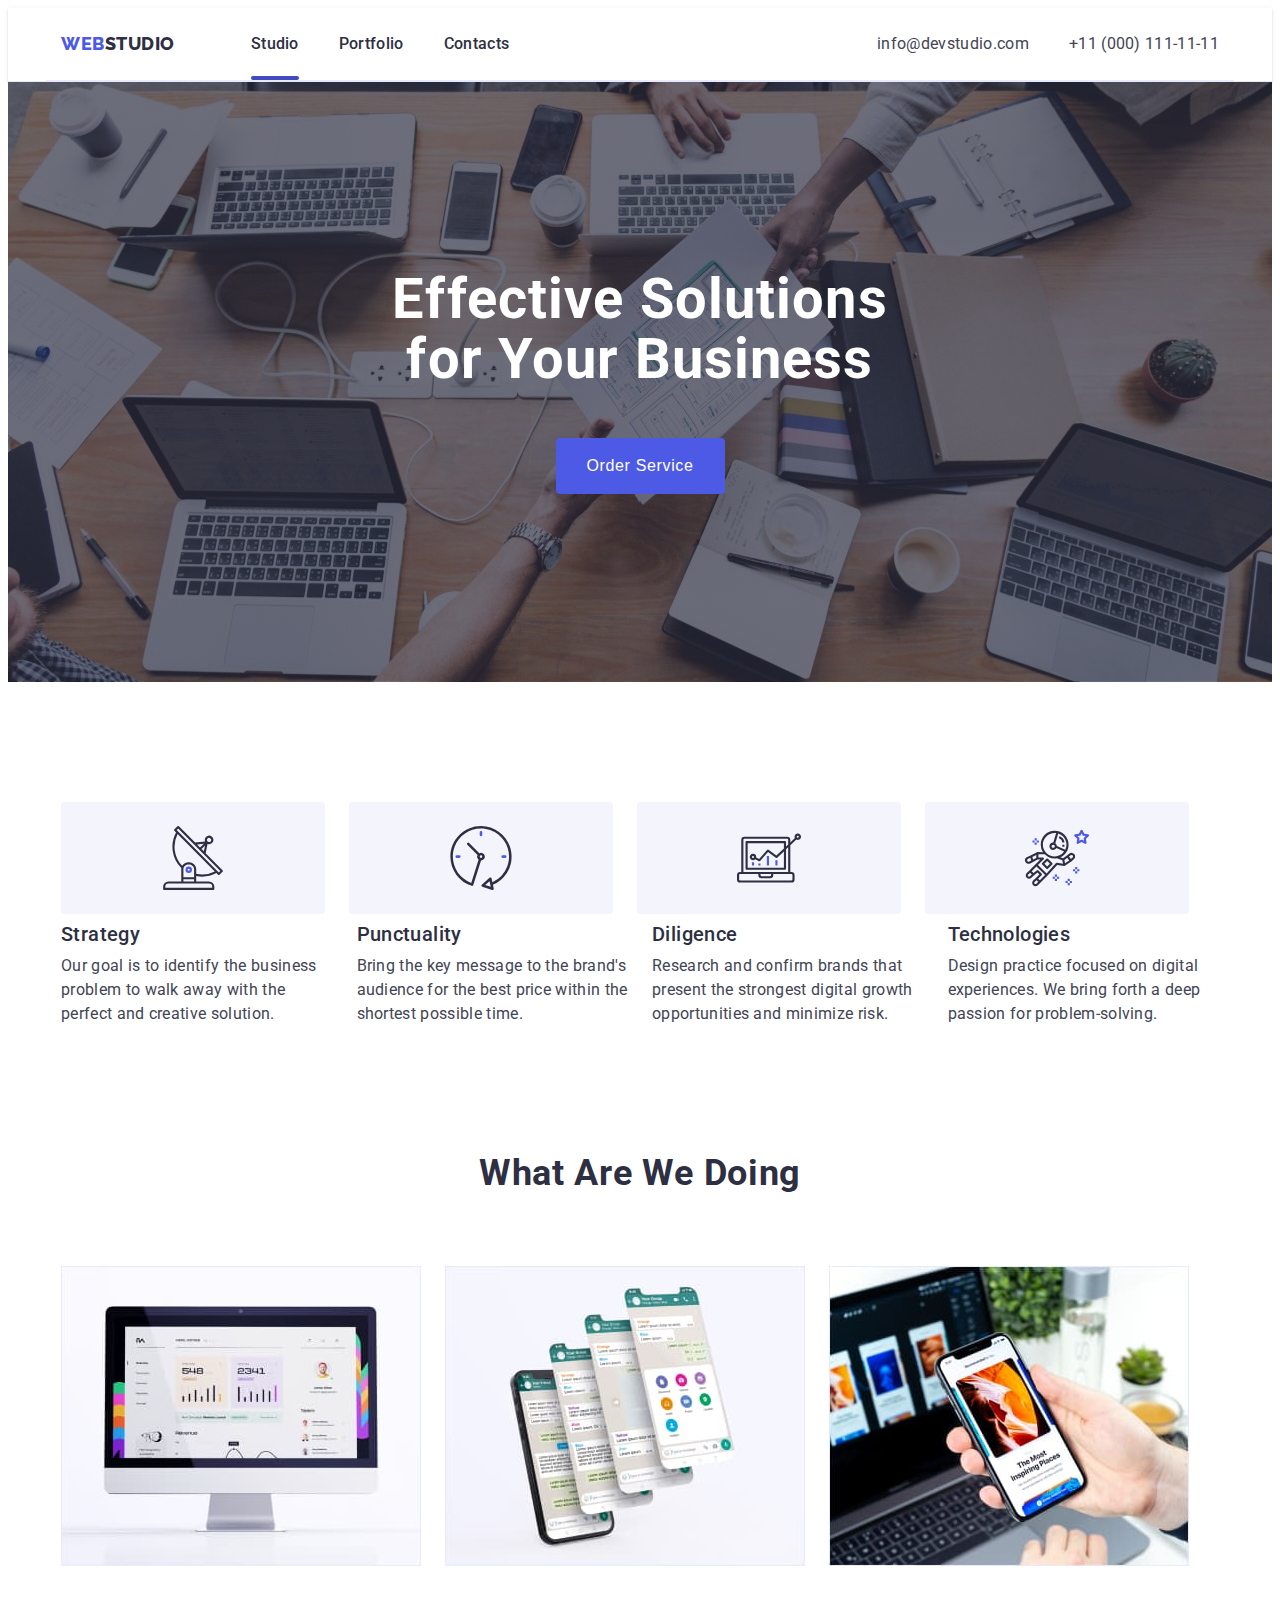
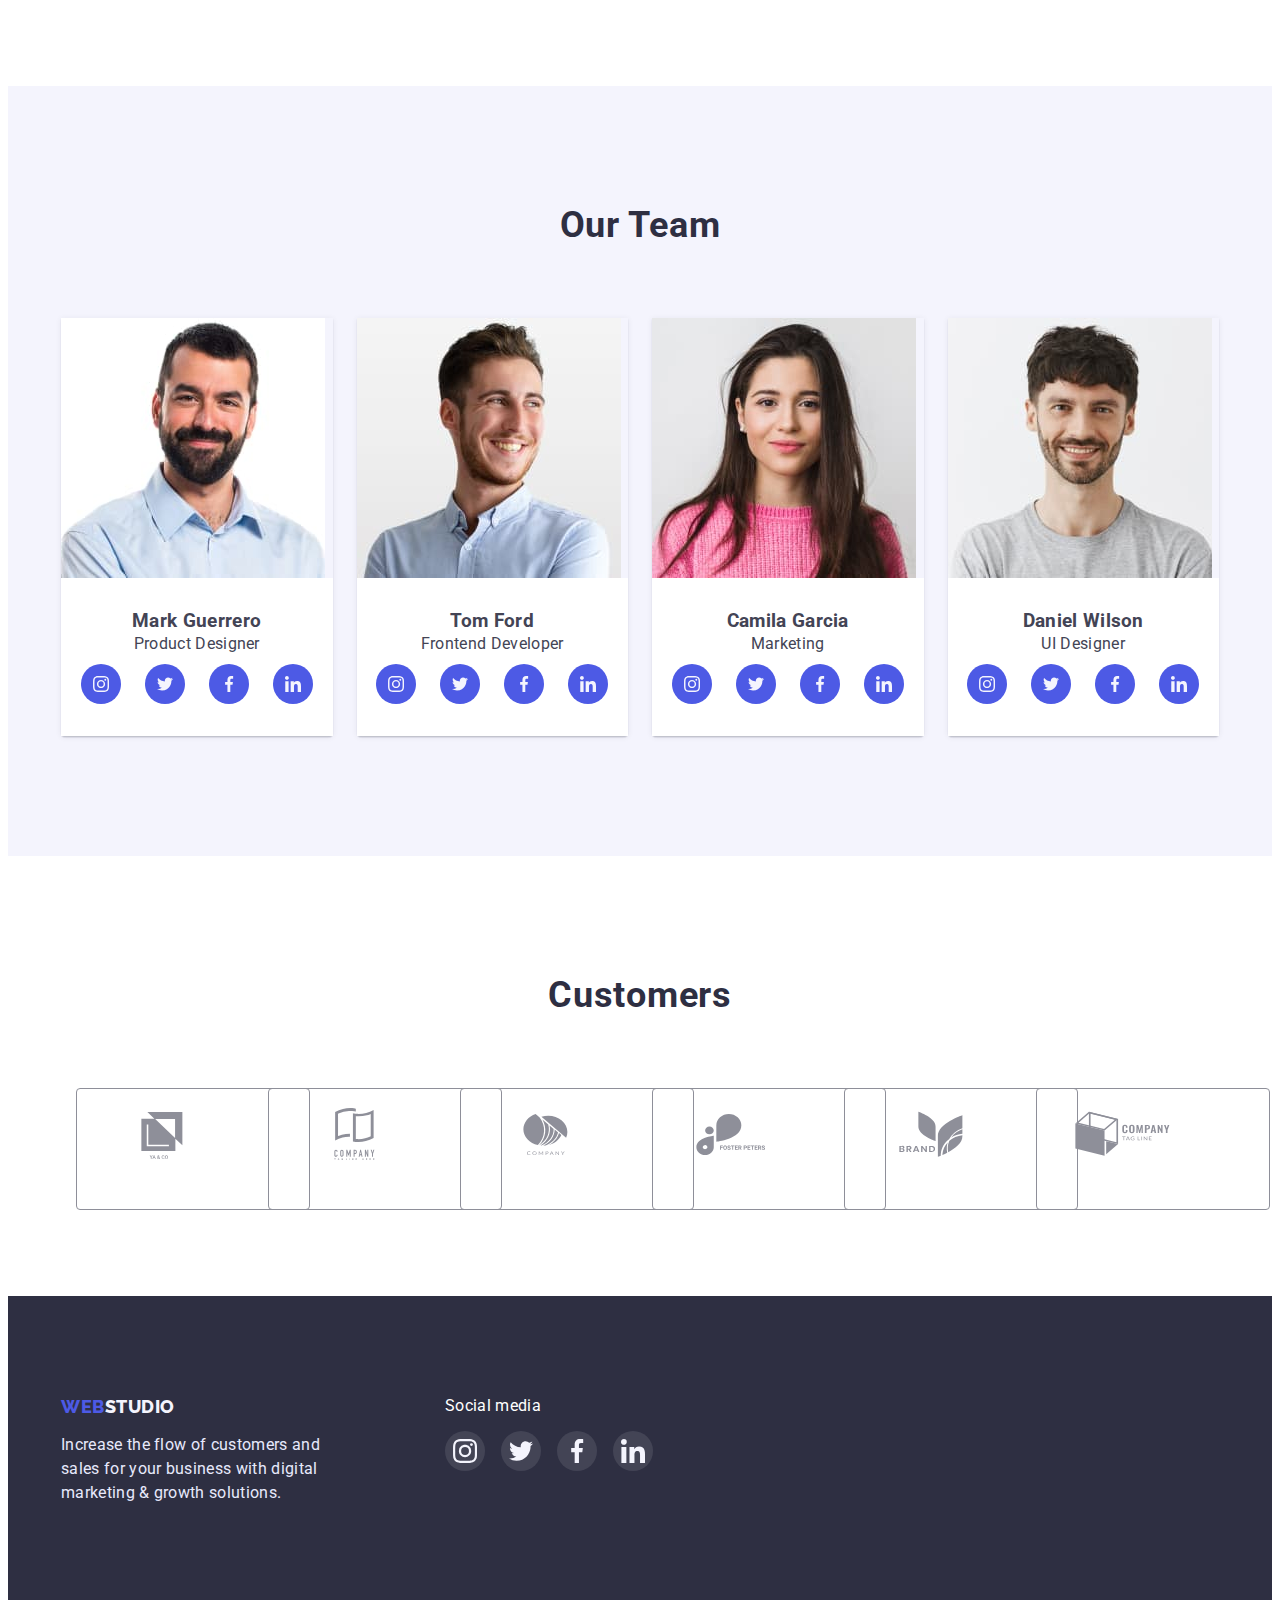
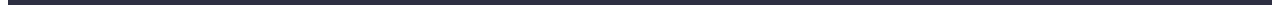
==== index.html @ 176a9ff2 "hw-6" ====
<!DOCTYPE html>
<html lang="en">
  <head>
    <meta charset="UTF-8" />
    <meta http-equiv="X-UA-Compatible" content="IE=edge" />
    <meta name="viewport" content="width=device-width, initial-scale=1.0" />
    <title>Webstudio</title>
    <link rel="preconnect" href="https://fonts.googleapis.com" />
    <link rel="preconnect" href="https://fonts.gstatic.com" crossorigin />
    <link
      href="https://fonts.googleapis.com/css2?family=Raleway:wght@800&family=Roboto:wght@400;500;700;900&display=swap"
      rel="stylesheet"
    />
    <link
      rel="stylesheet"
      href="https://cdnjs.cloudflare.com/ajax/libs/modern-normalize/1.1.0/modern-normalize.min.css"
      integrity="sha512-wpPYUAdjBVSE4KJnH1VR1HeZfpl1ub8YT/NKx4PuQ5NmX2tKuGu6U/JRp5y+Y8XG2tV+wKQpNHVUX03MfMFn9Q=="
      crossorigin="anonymous"
      referrerpolicy="no-referrer"
    />
    <link rel="stylesheet" href="./css/styles.css" />
  </head>

  <body>
    <header class="header">
      <div class="container header-container">
        <nav class="header-nav">
          <a class="header-logo link" href="./index.html"
            >Web<span class="accent">Studio</span></a
          >
          <ul class="header-list list">
            <li class="header-item">
              <a class="link current" href="./index.html">Studio</a>
            </li>
            <li class="header-item">
              <a class="link" href="./portfolio.html">Portfolio</a>
            </li>
            <li class="header-item">
              <a class="link" href="">Contacts</a>
            </li>
          </ul>
        </nav>
        <address class="address">
          <ul class="address-list list">
            <li class="address-item">
              <a class="address-text link" href="mailto:info@devstudio.com"
                >info@devstudio.com</a
              >
            </li>
            <li class="address-item">
              <a class="address-text link" href="tel:+110001111111"
                >+11 (000) 111-11-11</a
              >
            </li>
          </ul>
        </address>
      </div>
    </header>

    <main>
      <section class="hero">
        <div class="container hero-container">
          <h1 class="hero-title">Effective Solutions for Your Business</h1>
          <button class="hero-btn" data-modal-open type="button">
            Order Service
          </button>
        </div>
      </section>

      <section class="studio">
        <div class="container">
          <div class="studio-icon">
            <ul class="studio-icon-list">
              <li class="studio-icon-item">
                <a href="" class="studio-icon-link link">
                  <svg width="64" height="64" class="studio-icon-svg">
                    <use href="./images/icons.svg#icon-antenna"></use></svg
                ></a>
              </li>
              <li class="studio-icon-item">
                <a href="" class="studio-icon-link link">
                  <svg width="64" height="64" class="studio-icon-svg">
                    <use href="./images/icons.svg#icon-clock"></use></svg
                ></a>
              </li>
              <li class="studio-icon-item">
                <a href="" class="studio-icon-link link">
                  <svg width="64" height="64" class="studio-icon-svg">
                    <use href="./images/icons.svg#icon-diagram"></use></svg
                ></a>
              </li>
              <li class="studio-icon-item">
                <a href="" class="studio-icon-link link">
                  <svg width="64" height="64" class="studio-icon-svg">
                    <use href="./images/icons.svg#icon-astronaut"></use></svg
                ></a>
              </li>
            </ul>
          </div>
          <h2 class="studio-title">Advantages</h2>
          <ul class="studio-list list">
            <li class="studio-item">
              <h3 class="studio-text">Strategy</h3>
              <p class="studio-link">
                Our goal is to identify the business problem to walk away with
                the perfect and creative solution.
              </p>
            </li>
            <li class="studio-item">
              <h3 class="studio-text">Punctuality</h3>
              <p class="studio-link">
                Bring the key message to the brand's audience for the best price
                within the shortest possible time.
              </p>
            </li>
            <li class="studio-item">
              <h3 class="studio-text">Diligence</h3>
              <p class="studio-link">
                Research and confirm brands that present the strongest digital
                growth opportunities and minimize risk.
              </p>
            </li>
            <li class="studio-item">
              <h3 class="studio-text">Technologies</h3>
              <p class="studio-link">
                Design practice focused on digital experiences. We bring forth a
                deep passion for problem-solving.
              </p>
            </li>
          </ul>
        </div>
      </section>

      <section class="work">
        <div class="container work-container">
          <h2 class="section-title">What are we doing</h2>
          <ul class="work-list list">
            <li class="work-item">
              <img src="./images/img1.jpg" alt="computer monitor" width="360" />
            </li>
            <li><img src="./images/img2.jpg" alt="phone" width="360" /></li>
            <li><img src="./images/img3.jpg" alt="laptop" width="360" /></li>
          </ul>
        </div>
      </section>

      <section class="team">
        <div class="container">
          <h2 class="section-title">Our Team</h2>
          <ul class="team-list list">
            <li class="team-item">
              <img src="./images/img-mark.jpg" alt="photo mark" width="264" />
              <div class="team-content">
                <h3 class="stidio-text">Mark Guerrero</h3>
                <p class="studio-link">Product Designer</p>
                <ul class="team-soc-list list">
                  <li class="team-soc-item">
                    <a href="" class="team-soc-link link"
                      ><svg width="16" height="16" class="team-soc-icon">
                        <use
                          href="./images/icons.svg#icon-instagram"
                        ></use></svg
                    ></a>
                  </li>
                  <li class="team-soc-item">
                    <a href="" class="team-soc-link link"
                      ><svg width="16" height="16" class="team-soc-icon">
                        <use href="./images/icons.svg#icon-twitter"></use></svg
                    ></a>
                  </li>
                  <li class="team-soc-item">
                    <a href="" class="team-soc-link link"
                      ><svg width="16" height="16" class="team-soc-icon">
                        <use href="./images/icons.svg#icon-facebook"></use></svg
                    ></a>
                  </li>
                  <li class="team-soc-item">
                    <a href="" class="team-soc-link link"
                      ><svg width="16" height="16" class="team-soc-icon">
                        <use href="./images/icons.svg#icon-linkedin"></use></svg
                    ></a>
                  </li>
                </ul>
              </div>
            </li>
            <li class="team-item">
              <img src="./images/img-tom.jpg" alt="photo tom" width="264" />
              <div class="team-content">
                <h3 class="stidio-text">Tom Ford</h3>
                <p class="studio-link">Frontend Developer</p>
                <ul class="team-soc-list list">
                  <li class="team-soc-item">
                    <a href="" class="team-soc-link link"
                      ><svg width="16" height="16" class="team-soc-icon">
                        <use
                          href="./images/icons.svg#icon-instagram"
                        ></use></svg
                    ></a>
                  </li>
                  <li class="team-soc-item">
                    <a href="" class="team-soc-link link"
                      ><svg width="16" height="16" class="team-soc-icon">
                        <use href="./images/icons.svg#icon-twitter"></use></svg
                    ></a>
                  </li>
                  <li class="team-soc-item">
                    <a href="" class="team-soc-link link"
                      ><svg width="16" height="16" class="team-soc-icon">
                        <use href="./images/icons.svg#icon-facebook"></use></svg
                    ></a>
                  </li>
                  <li class="team-soc-item">
                    <a href="" class="team-soc-link link"
                      ><svg width="16" height="16" class="team-soc-icon">
                        <use href="./images/icons.svg#icon-linkedin"></use></svg
                    ></a>
                  </li>
                </ul>
              </div>
            </li>
            <li class="team-item">
              <img
                src="./images/img-camilla.jpg"
                alt="photo camilla"
                width="264"
              />
              <div class="team-content">
                <h3 class="stidio-text">Camila Garcia</h3>
                <p class="studio-link">Marketing</p>
                <ul class="team-soc-list list">
                  <li class="team-soc-item">
                    <a href="" class="team-soc-link link"
                      ><svg width="16" height="16" class="team-soc-icon">
                        <use
                          href="./images/icons.svg#icon-instagram"
                        ></use></svg
                    ></a>
                  </li>
                  <li class="team-soc-item">
                    <a href="" class="team-soc-link link"
                      ><svg width="16" height="16" class="team-soc-icon">
                        <use href="./images/icons.svg#icon-twitter"></use></svg
                    ></a>
                  </li>
                  <li class="team-soc-item">
                    <a href="" class="team-soc-link link"
                      ><svg width="16" height="16" class="team-soc-icon">
                        <use href="./images/icons.svg#icon-facebook"></use></svg
                    ></a>
                  </li>
                  <li class="team-soc-item">
                    <a href="" class="team-soc-link link"
                      ><svg width="16" height="16" class="team-soc-icon">
                        <use href="./images/icons.svg#icon-linkedin"></use></svg
                    ></a>
                  </li>
                </ul>
              </div>
            </li>
            <li class="team-item">
              <img
                src="./images/img-daniel.jpg"
                alt="photo daniel"
                width="264"
              />
              <div class="team-content">
                <h3 class="stidio-text">Daniel Wilson</h3>
                <p class="studio-link">UI Designer</p>
                <ul class="team-soc-list list">
                  <li class="team-soc-item">
                    <a href="" class="team-soc-link link"
                      ><svg width="16" height="16" class="team-soc-icon">
                        <use
                          href="./images/icons.svg#icon-instagram"
                        ></use></svg
                    ></a>
                  </li>
                  <li class="team-soc-item">
                    <a href="" class="team-soc-link link"
                      ><svg width="16" height="16" class="team-soc-icon">
                        <use href="./images/icons.svg#icon-twitter"></use></svg
                    ></a>
                  </li>
                  <li class="team-soc-item">
                    <a href="" class="team-soc-link link"
                      ><svg width="16" height="16" class="team-soc-icon">
                        <use href="./images/icons.svg#icon-facebook"></use></svg
                    ></a>
                  </li>
                  <li class="team-soc-item">
                    <a href="" class="team-soc-link link"
                      ><svg width="16" height="16" class="team-soc-icon">
                        <use href="./images/icons.svg#icon-linkedin"></use></svg
                    ></a>
                  </li>
                </ul>
              </div>
            </li>
          </ul>
        </div>
      </section>
    </main>

    <section class="customers">
      <div class="container customers-container">
        <h2 class="section-title">Customers</h2>
        <ul class="customers-list list">
          <li class="customers-item">
            <a href="" class="customers-link link">
              <svg width="104" height="56" class="customers-icon">
                <use href="./images/icons.svg#icon-logo-ya-co"></use></svg
            ></a>
          </li>
          <li class="customers-item">
            <a href="" class="customers-link link">
              <svg width="104" height="56" class="customers-icon">
                <use href="./images/icons.svg#icon-logo-window"></use></svg
            ></a>
          </li>
          <li class="customers-item">
            <a href="" class="customers-link link">
              <svg width="104" height="56" class="customers-icon">
                <use href="./images/icons.svg#icon-logo-company"></use></svg
            ></a>
          </li>
          <li class="customers-item">
            <a href="" class="customers-link link">
              <svg width="104" height="56" class="customers-icon">
                <use href="./images/icons.svg#icon-logo-foster"></use></svg
            ></a>
          </li>
          <li class="customers-item">
            <a href="" class="customers-link link">
              <svg width="104" height="56" class="customers-icon">
                <use href="./images/icons.svg#icon-logo-brand"></use></svg
            ></a>
          </li>
          <li class="customers-item">
            <a href="" class="customers-link link">
              <svg width="104" height="56" class="customers-icon">
                <use href="./images/icons.svg#icon-logo-kub"></use></svg
            ></a>
          </li>
        </ul>
      </div>
    </section>

    <footer class="footer">
      <div class="container footer-container">
        <div class="container-logo">
          <a class="footer-logo link" href="./index.html"
            >Web<span class="footer-accent">Studio</span></a
          >
          <p class="footer-text">
            Increase the flow of customers and sales for your business with
            digital marketing & growth solutions.
          </p>
        </div>

        <div class="footer-soc">
          <p class="footer-soc-text">Social media</p>
          <ul class="footer-soc-list list">
            <li class="footer-soc-item">
              <a href="" class="footer-soc-link link"
                ><svg width="24" height="24" class="footer-soc-icon">
                  <use href="./images/icons.svg#icon-instagram"></use></svg
              ></a>
            </li>
            <li class="footer-soc-item">
              <a href="" class="footer-soc-link link"
                ><svg width="24" height="24" class="footer-soc-icon">
                  <use href="./images/icons.svg#icon-twitter"></use></svg
              ></a>
            </li>
            <li class="footer-soc-item">
              <a href="" class="footer-soc-link link"
                ><svg width="24" height="24" class="footer-soc-icon">
                  <use href="./images/icons.svg#icon-facebook"></use></svg
              ></a>
            </li>
            <li class="footer-soc-item">
              <a href="" class="footer-soc-link link"
                ><svg width="24" height="24" class="footer-soc-icon">
                  <use href="./images/icons.svg#icon-linkedin"></use></svg
              ></a>
            </li>
          </ul>
        </div>
      </div>
    </footer>
    <div class="backdrop is-hidden" data-modal>
      <div class="modal">
        <button type="button" data-modal-close class="modal-close">
          <svg width="8" height="8" class="">
            <use href="./images/symbol-defs-close.svg#icon-close"></use>
          </svg>
        </button>
        <p class="modal-title">Leave your contacts and we will call you back</p>
        <form action="modal-form">
          <input
            type="text"
            class="modal-input"
            placeholder="Name"
            name="user-name"
            required
          />
          <input
            type="tel"
            class="modal-input"
            placeholder="Phone"
            name="user-phone"
            required
          />
          <input
            type="email"
            class="modal-input"
            placeholder="Email"
            name="user-email"
          />
          <button type="submit">Send</button>
        </form>
      </div>
      <script src="./js/modal.js"></script>
    </div>
  </body>
</html>
---- css/styles.css ----
:root {
  --primery-text-color: #2e2f42;
  --title-text-color: #434455;
  --accent-color: #4d5ae5;
  --header-color: #ffffff;
  --hover-color: #404bbf;
  --button-color: #e7e9fc;
  --icon-fill: #8e8f99;
  --cubic: cubic-bezier(0.4, 0, 0.2, 1);
}

body {
  font-family: 'Roboto', sans-serif;
  font-style: normal;
  letter-spacing: 0.02em;
  background-color: #ffffff;
  color: var(--title-text-color);
}

ul,
.list {
  list-style: none;
  margin: 0;
  padding: 0;
}

h1,
h2,
h3,
h4,
h5,
h6,
p {
  margin: 0;
}

img {
  display: block;
  max-width: 100%;
  margin: 0;
}

.link {
  text-decoration: none;
}

.container {
  width: 1158px;
  padding-left: 15px;
  padding-right: 15px;
  margin: 0 auto;
  /*outline: 2px solid red;*/
}

/*---------- HEADER ---------- */
.header {
  border-bottom: 1px solid var(--button-color);
  box-shadow: 0px 2px 1px rgba(46, 47, 66, 0.08),
    0px 1px 1px rgba(46, 47, 66, 0.16), 0px 1px 6px rgba(46, 47, 66, 0.08);
}

.header-container {
  display: flex;
  align-items: center;
  border-bottom: 1px solid #e7e9fc;
}

.header-item {
  position: relative;
}

.current::after {
  content: '';
  position: absolute;
  width: 100%;
  height: 4px;
  left: 0px;
  bottom: 0px;

  display: flex;
  background: var(--hover-color);
  border-radius: 2px;
}

.header-nav {
  display: flex;
}

.header-logo {
  font-family: 'Raleway', sans-serif;
  font-size: 18px;
  font-weight: 800;
  line-height: 1.17;
  display: flex;
  align-items: center;
  letter-spacing: 0.03em;
  text-transform: uppercase;
  color: var(--accent-color);
  margin-right: 76px;
}

.accent {
  color: var(--primery-text-color);
}

.header-list,
.address-list {
  display: flex;
  gap: 40px;
}

.header-list .link {
  display: block;
  padding-top: 24px;
  padding-bottom: 24px;
}

.link.current {
  color: var(--accent-color);
  transition-property: color;
  transition-duration: 250ms;
  transition-timing-function: var(--cubic);
}

.header-item > .link {
  font-weight: 500;
  font-size: 16px;
  line-height: 1.5;
  color: var(--primery-text-color);
}

.address {
  font-style: normal;
  margin-left: auto;
}

.address-text {
  font-size: 16px;
  line-height: 1.5;
  color: var(--title-text-color);
}

.link:hover,
.link:focus {
  color: var(--hover-color);
}

/*---------- HERO ---------- */

.hero {
  left: 0px;
  top: 72px;
  text-align: center;
  padding-top: 188px;
  padding-bottom: 188px;
  background-color: var(--primery-text-color);
  background-image: linear-gradient(
      rgba(46, 47, 66, 0.7),
      rgba(46, 47, 66, 0.7)
    ),
    url(../images/hero-bg.jpg);
  background-repeat: no-repeat;
  background-position: center;
  max-width: 1440px;
  margin-right: auto;
  margin-left: auto;
}

.hero-title {
  font-size: 56px;
  line-height: 1.07;
  letter-spacing: 0.02em;
  max-width: 496px;
  margin-left: auto;
  margin-right: auto;
  margin-bottom: 48px;
  color: var(--header-color);
}

/*---------- Button ---------- */

.btn {
  font-family: 'Roboto', sans-serif;
  font-weight: 500;
  font-size: 16px;
  line-height: 1.5;
  letter-spacing: 0.04em;

  display: flex;
  align-items: center;
  padding: 12px 24px;
  background-color: var(--button-color);
  color: var(--accent-color);

  border: 1px solid var(--button-color);
  border-radius: 4px;
  cursor: pointer;

  transition-property: background-color, color, box-shadow;
  transition-duration: 250ms;
  transition-timing-function: var(--cubic);
}

.btn:hover,
.btn:focus {
  background-color: var(--hover-color);
  color: var(--header-color);
  box-shadow: 0px 3px 1px rgba(0, 0, 0, 0.1), 0px 2px 1px rgba(0, 0, 0, 0.08),
    0px 2px 2px rgba(0, 0, 0, 0.12);
}

.hero-btn {
  font-weight: 500;
  font-size: 16px;
  line-height: 1.5;
  align-items: center;
  letter-spacing: 0.04em;

  width: 169px;
  height: 56px;
  border-radius: 4px;
  border-color: transparent;
  margin-right: auto;
  margin-left: auto;

  background-color: var(--accent-color);
  color: var(--header-color);

  transition-property: background-color;
  transition-duration: 250ms;
  transition-timing-function: var(--cubic);
}

.hero-btn:hover,
.hero-btn:focus {
  background-color: var(--hover-color);
}

/*---------- Advantages ---------- */

.studio {
  padding-top: 120px;
  padding-bottom: 120px;
}

.studio-title {
  display: none;
}

.studio-icon-list {
  display: flex;
  gap: 24px;
}
.studio-icon-item {
  width: 264px;
  height: 112px;
  background: #f4f4fd;
  border-radius: 4px;
  margin-bottom: 8px;
}
.studio-icon-link {
  width: 100%;
  height: 100%;
  display: flex;
  align-items: center;
  justify-content: center;
}

.studio-item {
  width: calc((100% - 72px) / 4);
}

.studio-list,
.work-list {
  display: flex;
  gap: 24px;
}

.studio-text,
.pictures-item {
  font-weight: 500;
  font-size: 20px;
  line-height: 1.2;
  letter-spacing: 0.02em;
  margin-bottom: 8px;
  color: var(--primery-text-color);
}

.studio-link,
.pictures-text {
  font-size: 16px;
  line-height: 1.5;
  letter-spacing: 0.02em;
  margin: 0;
  color: var(--title-text-color);
  margin-bottom: 8px;
}

/*---------- What are we doing ---------- */

.work {
  padding-bottom: 120px;
}

.section-title {
  font-size: 36px;
  line-height: 1.11;
  text-align: center;
  text-transform: capitalize;
  letter-spacing: 0.02em;
  color: var(--primery-text-color);
  margin-bottom: 72px;
}

/*---------- Team ---------- */

.team {
  left: 0px;
  top: 1548px;
  background: #f4f4fd;
  padding-top: 120px;
  padding-bottom: 120px;
}

.team-list {
  display: flex;
  gap: 24px;
}
.team-item {
  width: calc((100% - 72px) / 4);
  box-shadow: 0px 1px 6px rgba(46, 47, 66, 0.08),
    0px 1px 1px rgba(46, 47, 66, 0.16), 0px 2px 1px rgba(46, 47, 66, 0.08);
  border-radius: 0px 0px 4px 4px;
}

.team-content {
  background-color: #ffffff;
  padding: 32px 16px;
  margin-right: auto;
  margin-left: auto;
  text-align: center;
}

.team-soc-list {
  display: flex;
  justify-content: center;
  gap: 24px;
}

.team-soc-item {
  width: 40px;
  height: 40px;
}
.team-soc-link {
  width: 100%;
  height: 100%;
  border-radius: 50%;
  background-color: var(--accent-color);
  display: flex;
  align-items: center;
  justify-content: center;
  transition-property: background-color;
  transition-duration: 250ms;
  transition-timing-function: var(--cubic);
}
.team-soc-link:hover,
.team-soc-link:focus {
  background-color: var(--hover-color);
}

/*---------- Portfolio ---------- */

.portfolio {
  padding-top: 96px;
  padding-bottom: 120px;
}

.portfolio-title {
  display: none;
}

.pictures .link {
  color: var(--title-text-color);
}

.button-list {
  display: flex;
  gap: 24px;
  margin-bottom: 72px;
  justify-content: center;
}

.pictures {
  display: flex;
  flex-wrap: wrap;
  gap: 48px 24px;
}

.pictures-list {
  display: inline-flex;
  width: calc((100% - 48px) / 3);
  border: 1px solid var(--button-color);
  transition-property: box-shadow;
  transition-duration: 250ms;
  transition-timing-function: var(--cubic);
}

.pictures-overley {
  content: '';
  position: relative;
  overflow: hidden;
}

.pictures-overley-text {
  position: absolute;
  top: 0;
  font-size: 16px;
  line-height: 1.5;
  letter-spacing: 0.02em;
  height: 100%;
  padding-top: 40px;
  padding-left: 32px;
  padding-right: 32px;
  color: #f4f4fd;
  background-color: var(--accent-color);
  transform: translateY(100%);
  transition: transform 250ms var(--cubic);
}

.pictures-list:hover .pictures-overley-text,
.pictures-list:focus .pictures-overley-text {
  transform: translateY(0px);
}

.pictures-list:hover,
.pictures-list:focus {
  box-shadow: 0px 1px 6px rgba(46, 47, 66, 0.08),
    0px 1px 1px rgba(46, 47, 66, 0.16), 0px 2px 1px rgba(46, 47, 66, 0.08);
}

.pictures-item {
  margin-bottom: 8px;
}

.pictures-conteint {
  padding: 32px 16px;
}

/*----------- CUSTOMERS ------------*/

.customers-container {
  padding-top: 120px;
  padding-bottom: 120px;
}
.section-title {
  margin-bottom: 72px;
}
.customers-list {
  display: flex;
  gap: 24px;
  align-items: center;
  justify-content: center;
}

.customers-item {
  width: 168px;
  height: 88px;
  cursor: pointer;
}

.customers-icon {
  fill: var(--icon-fill);
}

.customers-link {
  width: 100%;
  height: 100%;
  display: flex;

  border: 1px solid #8e8f99;
  border-radius: 4px;
  padding: 16px 32px;

  transition-property: border-color, fill;
  transition-duration: 250ms;
  transition-timing-function: var(--cubic);
}

.customers-link:hover,
.customers-link:focus {
  border-color: var(--hover-color);
}

.customers-link:hover .customers-icon,
.customers-link:focus .customers-icon {
  fill: var(--hover-color);
}

/*----------- FOOTER ------------*/
.footer {
  padding-top: 100px;
  padding-bottom: 100px;
  background-color: var(--primery-text-color);
}

.footer-container {
  display: flex;
  gap: 120px;
}
.footer-text {
  width: 264px;
  font-size: 16px;
  line-height: 1.5;
  color: var(--button-color);
}

.footer-logo {
  font-family: 'Raleway', sans-serif;
  font-size: 18px;
  font-weight: 800;
  line-height: 1.17;

  display: flex;
  align-items: center;
  letter-spacing: 0.03em;
  text-transform: uppercase;
  margin-bottom: 16px;
  color: var(--accent-color);
}

.footer-accent {
  color: #f4f4fd;
}

.footer-soc {
  color: #ffffff;
}

.footer-soc-text {
  margin-bottom: 16px;
}

.footer-soc-list {
  display: flex;
  justify-content: center;
  gap: 16px;
}

.footer-soc-item {
  width: 40px;
  height: 40px;
}

.footer-soc-link {
  width: 100%;
  height: 100%;
  border-radius: 50%;
  background-color: var(--title-text-color);
  display: flex;
  align-items: center;
  justify-content: center;

  transition-property: background-color;
  transition-duration: 250ms;
  transition-timing-function: var(--cubic);
}

.footer-soc-link:hover,
.footer-soc-link:focus {
  background-color: #31d0aa;
}

/*-------MODAL-------*/

.backdrop {
  position: fixed;
  top: 0;
  width: 100%;
  height: 100%;
  background-color: #00000085;
  transition: opacity 250ms var(--cubic), visibility 250ms var(--cubic);
}

.modal {
  width: 408px;
  min-height: 578px;
  background: #ffffff;
  border-radius: 4px;
  position: absolute;
  top: 88px;
  left: 50%;
  transform: translateX(-50%) scaleY(1);
  transition: transform 250ms linear;
  padding: 24px;
}

.backdrop.is-hidden .modal {
  transform: translateX(-50%) scaleY(0);
}

.modal-close {
  width: 24px;
  height: 24px;
  padding-bottom: 8px;
  border-radius: 12px;
  border: 1px solid rgba(0, 0, 0, 0.1);
  display: block;
  margin-left: auto;
  margin-bottom: 24px;
}

.is-hidden {
  opacity: 0;
  visibility: hidden;
  pointer-events: none;
}

.modal-title {
  font-weight: 500;
  font-size: 16px;
  line-height: 1.5;
  margin-bottom: 16px;

  text-align: center;
  letter-spacing: 0.02em;
  color: var(--primery-text-color);
}

.modal-input {
  width: 100%;
  height: 40px;
  border: 1px solid var(--primery-text-color);
  border-radius: 4px;
  border-opacity: 0.2;
  margin-bottom: 8px;
  padding-left: 38px;
}

..modal-input::placeholder {
  font-size: 12px;
  text-color: var(--accent-color);
}
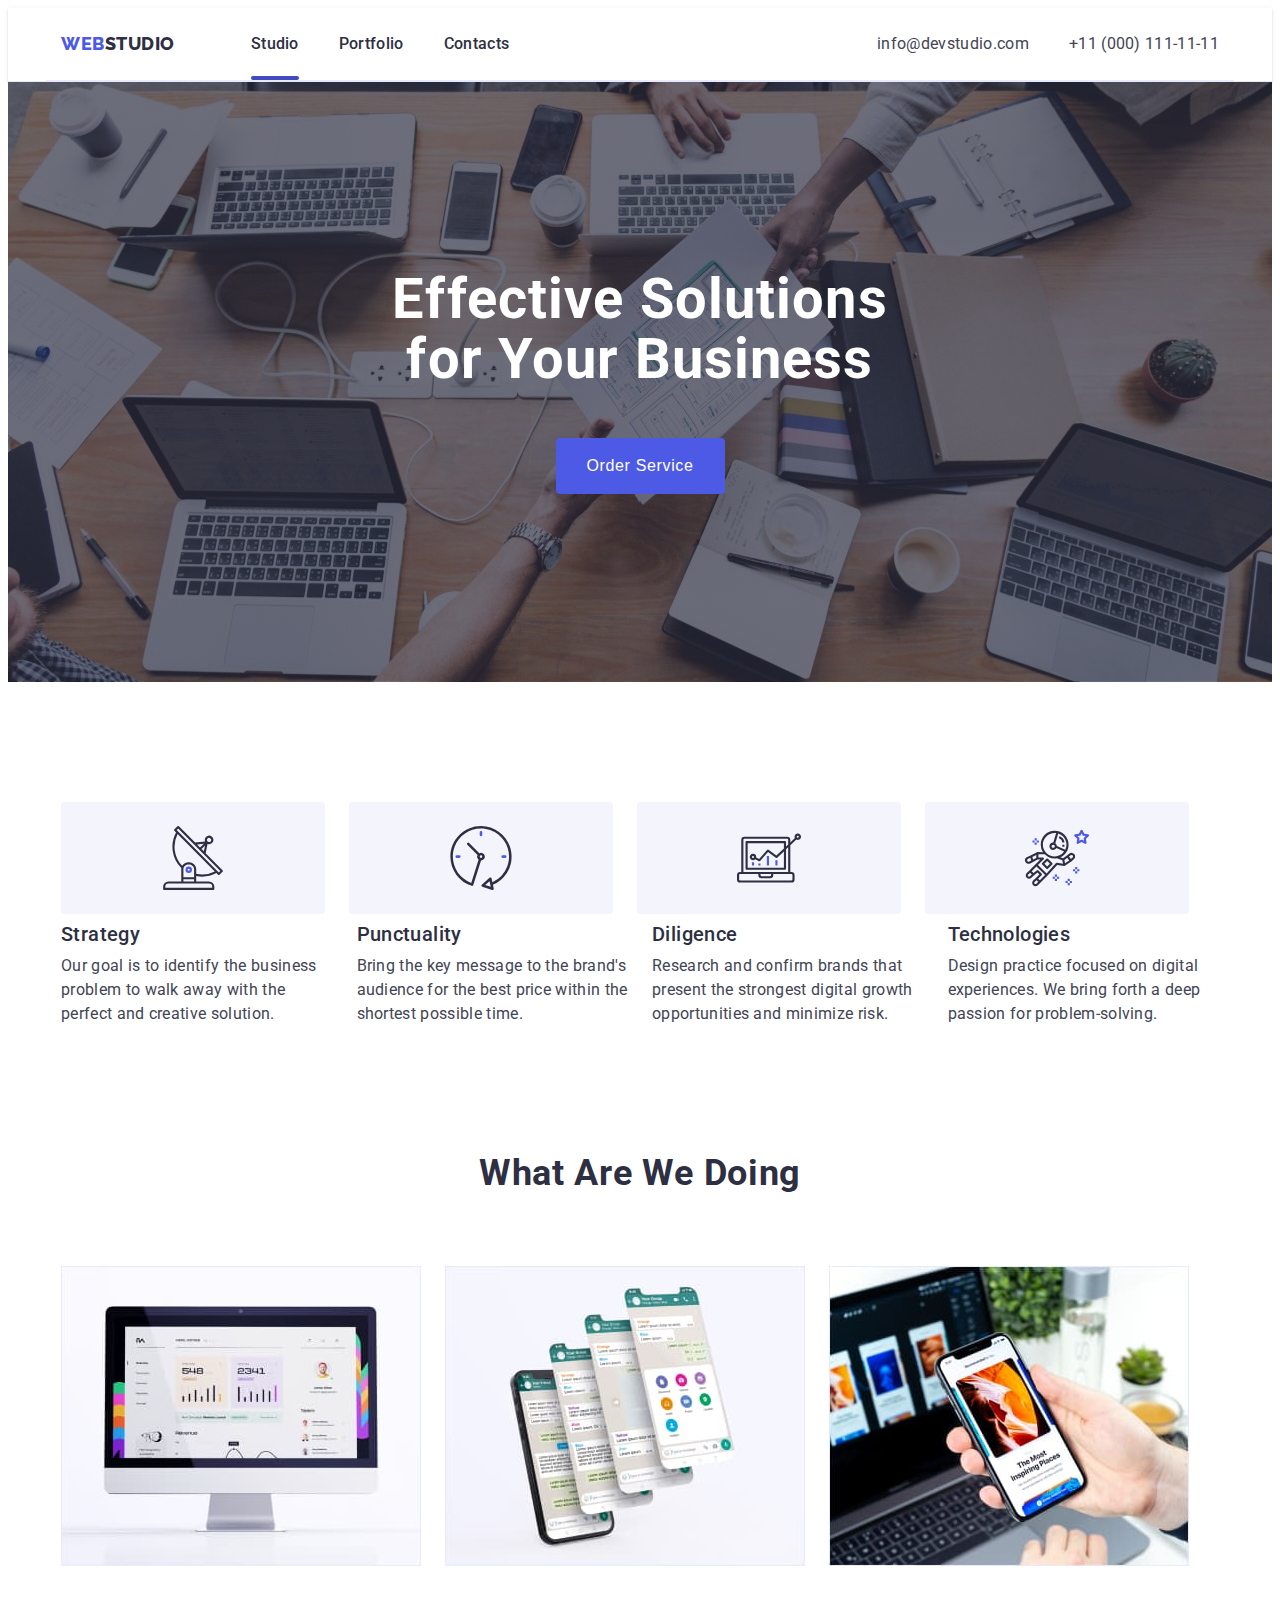
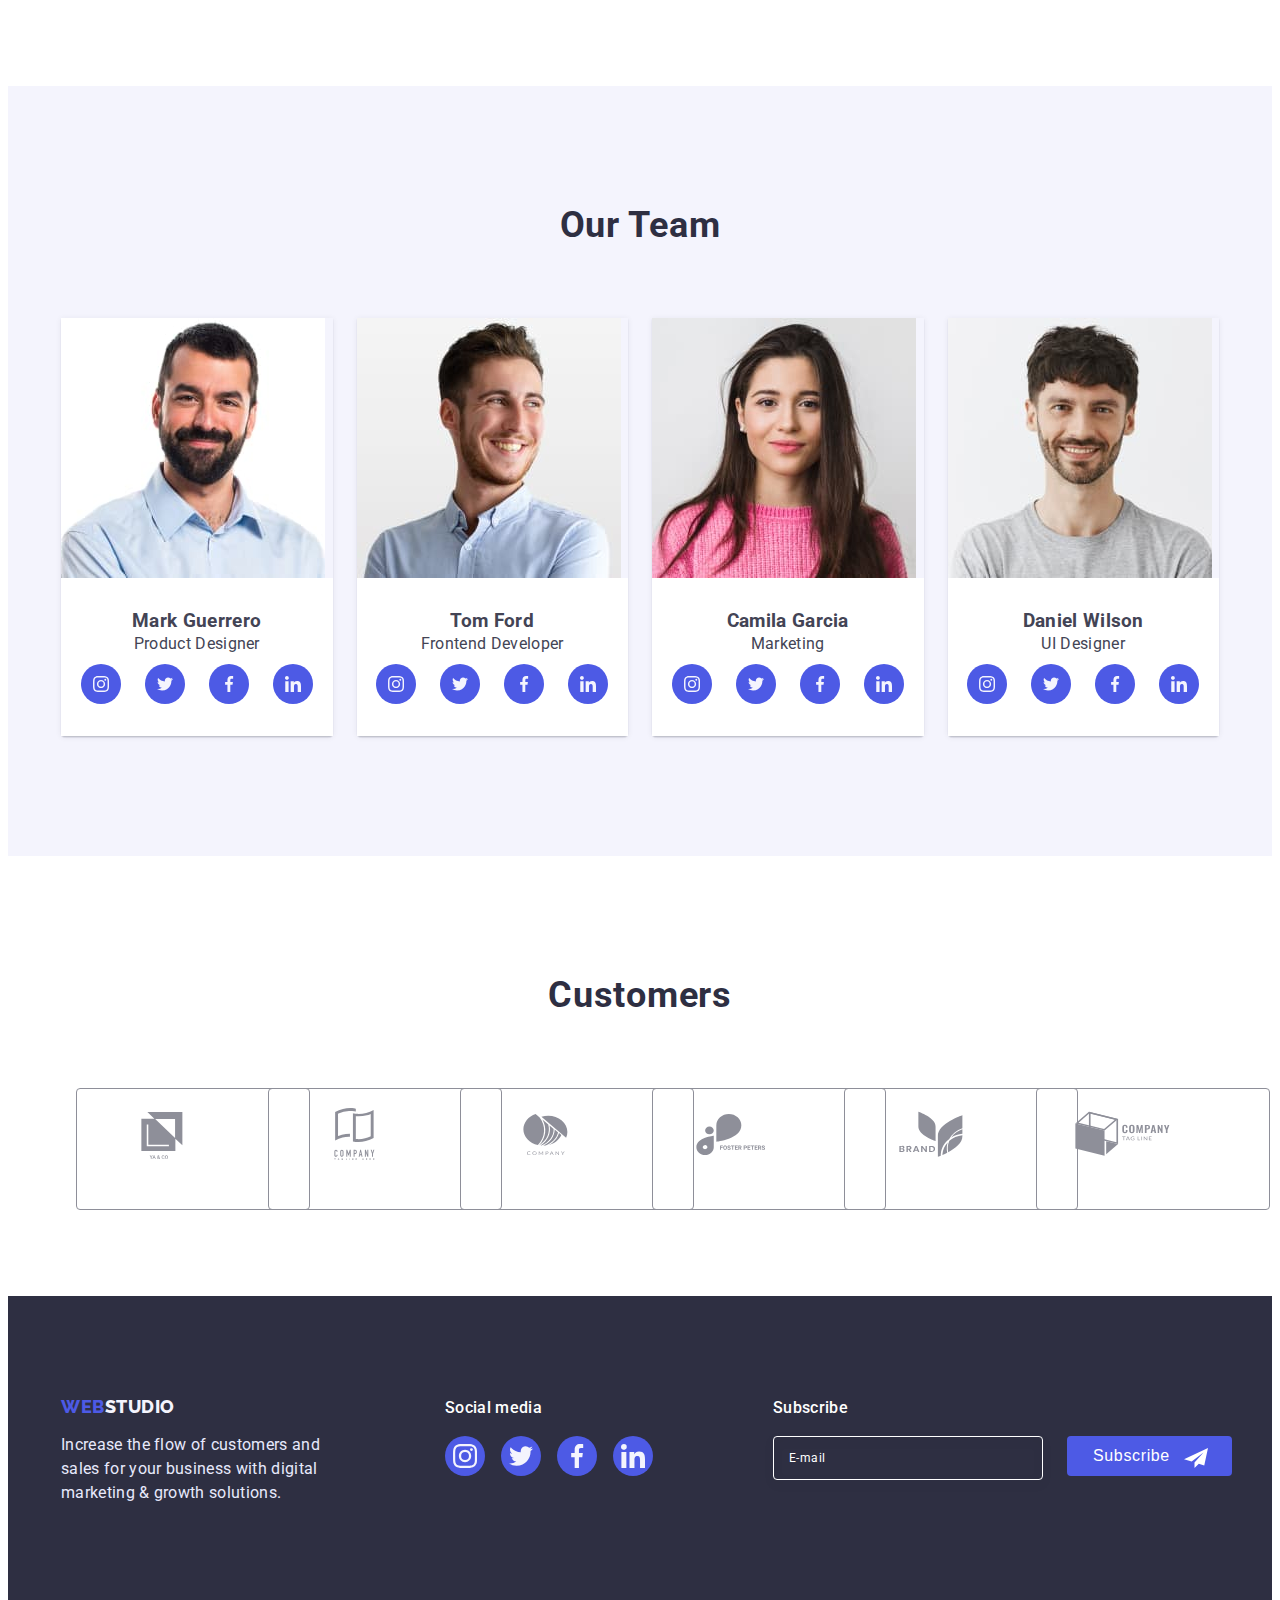
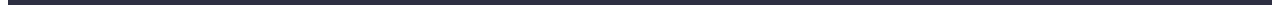
==== commit ce680ed1: "hw-6" ====
--- a/index.html
+++ b/index.html
@@ -386,38 +386,107 @@
             </li>
           </ul>
         </div>
+
+        <div class="footer-subscribe">
+          <p class="footer-subscribe-text">Subscribe</p>
+          <form class="online-form">
+              <div class="online-field">
+                <input
+                  class="online-input online-item"
+                  id="online-email"
+                  name="online-email"
+                  type="email"
+                  required
+                  placeholder=" "
+                />
+                <label class="online-label" for="online-email">E-mail</label>
+              </div>
+               <button type="submit" class="hero-btn online-btn">Subscribe</button>
+               <svg width="24" height="24" class="footer-icon-plane">
+                  <use href="./images/icons.svg#icon-plane"></use></svg
+              >
+          </form>
       </div>
     </footer>
     <div class="backdrop is-hidden" data-modal>
       <div class="modal">
         <button type="button" data-modal-close class="modal-close">
-          <svg width="8" height="8" class="">
-            <use href="./images/symbol-defs-close.svg#icon-close"></use>
+          <svg width="8" height="8" class="close-icon">
+            <use href="./images/icons.svg#icon-close-18"></use>
           </svg>
         </button>
         <p class="modal-title">Leave your contacts and we will call you back</p>
         <form action="modal-form">
-          <input
-            type="text"
-            class="modal-input"
-            placeholder="Name"
-            name="user-name"
-            required
-          />
-          <input
-            type="tel"
-            class="modal-input"
-            placeholder="Phone"
-            name="user-phone"
-            required
-          />
-          <input
-            type="email"
-            class="modal-input"
-            placeholder="Email"
-            name="user-email"
-          />
-          <button type="submit">Send</button>
+          <div class="modal-field">
+            <label for="user-name" class="modal-label-text">Name</label>
+            <div class="input-wrap">
+              <input
+                type="text"
+                class="modal-input"
+                placeholder=""
+                name="user-name"
+                required
+                id="user-name"
+              />
+              <svg width="18" height="24" class="modal-input-icon">
+                <use href="./images/icons.svg#icon-person-18"></use>
+              </svg>
+            </div>
+          </div>
+          <div class="modal-field">
+            <label for="user-phone" class="modal-label-text">Phone</label>
+            <div class="input-wrap">
+              <input
+                type="tel"
+                class="modal-input"
+                placeholder=""
+                name="user-phone"
+                required
+                id="user-phone"
+              />
+              <svg width="18" height="24" class="modal-input-icon">
+                <use href="./images/icons.svg#icon-phone-18"></use>
+              </svg>
+            </div>
+          </div>
+          <div class="modal-field">
+            <label for="user-email" class="modal-label-text">Email</label>
+            <div class="input-wrap">
+              <input
+                type="email"
+                class="modal-input"
+                placeholder=""
+                name="user-email"
+                id="user-email"
+              />
+              <svg width="18" height="24" class="modal-input-icon">
+                <use href="./images/icons.svg#icon-email-18"></use>
+              </svg>
+            </div>
+          </div>
+          <div class="modal-field">
+            <label for="user-comment" class="modal-label-text">Comment</label>
+            <textarea
+              name="user-comment"
+              id="user-comment"
+              class="modal-textarea"
+              placeholder="Text input"
+            ></textarea>
+          </div>
+          <div class="modal-field">
+            <input
+              type="checkbox"
+              id="privacy"
+              name="user-privacy"
+              value="true"
+              class="modal-check visually-hidden"
+            />
+            <label for="privacy" class="check-text"
+              >I accept the terms and conditions of the
+              <a href="" class="check-text-privacy">Privacy Policy</a></label
+            >
+          </div>
+          <button type="submit" class="hero-btn modal-btn">Send</button>
         </form>
       </div>
       <script src="./js/modal.js"></script>
--- a/css/styles.css
+++ b/css/styles.css
@@ -38,6 +38,20 @@
   display: block;
   max-width: 100%;
   margin: 0;
+}
+
+.visually-hidden {
+  position: absolute;
+  width: 1px;
+  height: 1px;
+  margin: -1px;
+  border: 0;
+  padding: 0;
+
+  white-space: nowrap;
+  clip-path: inset(100%);
+  clip: rect(0 0 0 0);
+  overflow: hidden;
 }
 
 .link {
@@ -231,6 +245,16 @@
   transition-timing-function: var(--cubic);
 }
 
+.online-btn {
+  position: relative;
+  display: flex;
+  width: 165px;
+  height: 40px;
+  border-radius: 4px;
+  border-color: transparent;
+  padding: 8px 24px;
+}
+
 .hero-btn:hover,
 .hero-btn:focus {
   background-color: var(--hover-color);
@@ -537,6 +561,11 @@
 }
 
 .footer-soc-text {
+  font-weight: 500;
+  font-size: 16px;
+  line-height: 1.5;
+  letter-spacing: 0.02em;
+  color: #ffffff;
   margin-bottom: 16px;
 }
 
@@ -555,7 +584,7 @@
   width: 100%;
   height: 100%;
   border-radius: 50%;
-  background-color: var(--title-text-color);
+  background-color: var(--accent-color);
   display: flex;
   align-items: center;
   justify-content: center;
@@ -568,6 +597,54 @@
 .footer-soc-link:hover,
 .footer-soc-link:focus {
   background-color: #31d0aa;
+}
+
+.footer-subscribe-text {
+  font-weight: 500;
+  font-size: 16px;
+  line-height: 1.5;
+  letter-spacing: 0.02em;
+  color: #ffffff;
+  margin-bottom: 16px;
+}
+
+.online-field {
+  position: relative;
+}
+
+.online-input {
+  width: 264px;
+  height: 40px;
+  border-radius: 4px;
+  border: 1px solid #ffffff;
+  filter: drop-shadow(0px 4px 4px rgba(0, 0, 0, 0.15));
+  background-color: transparent;
+}
+
+.online-label {
+  font-size: 12px;
+  line-height: 2;
+  display: flex;
+  align-items: center;
+  letter-spacing: 0.04em;
+  color: #ffffff;
+  position: absolute;
+  left: 16px;
+  top: 50%;
+  transform: translateY(-50%);
+}
+
+.online-form {
+  position: relative;
+  display: flex;
+  gap: 24px;
+}
+
+.footer-icon-plane {
+  position: absolute;
+  right: 24px;
+  top: 50%;
+  transform: translateY(-50%);
 }
 
 /*-------MODAL-------*/
@@ -584,7 +661,7 @@
 .modal {
   width: 408px;
   min-height: 578px;
-  background: #ffffff;
+  background: #fcfcfc;
   border-radius: 4px;
   position: absolute;
   top: 88px;
@@ -601,14 +678,27 @@
 .modal-close {
   width: 24px;
   height: 24px;
-  padding-bottom: 8px;
+  padding: 8px;
   border-radius: 12px;
   border: 1px solid rgba(0, 0, 0, 0.1);
-  display: block;
   margin-left: auto;
   margin-bottom: 24px;
-}
-
+  display: flex;
+  align-items: center;
+  justify-content: center;
+  transition: background-color 250ms var(--cubic);
+}
+
+.close-icon {
+  position: absolute;
+}
+.modal-close:hover {
+  background-color: var(--hover-color);
+}
+
+.modal-close:hover .close-icon {
+  fill: var(--button-color);
+}
 .is-hidden {
   opacity: 0;
   visibility: hidden;
@@ -626,17 +716,101 @@
   color: var(--primery-text-color);
 }
 
+.input-wrap {
+  position: relative;
+}
+
 .modal-input {
   width: 100%;
   height: 40px;
-  border: 1px solid var(--primery-text-color);
+  border: 1px solid var(--icon-fill);
   border-radius: 4px;
-  border-opacity: 0.2;
+  outline: transparent;
+  padding-left: 38px;
+  background-color: transparent;
+}
+
+.modal-input::placeholder {
+  font-size: 12px;
+}
+
+.modal-input-icon {
+  position: absolute;
+  left: 16px;
+  top: 50%;
+  transform: translateY(-50%);
+}
+
+.modal-input:focus {
+  border-color: var(--accent-color);
+}
+
+.modal-input:focus + .modal-input-icon {
+  fill: var(--accent-color);
+}
+
+.modal-field {
   margin-bottom: 8px;
-  padding-left: 38px;
-}
-
-..modal-input::placeholder {
+}
+
+.modal-label-text {
   font-size: 12px;
-  text-color: var(--accent-color);
-}
+  color: #8e8f99;
+  margin-bottom: 4px;
+}
+
+.modal-textarea {
+  width: 100%;
+  height: 120px;
+  border: 1px solid var(--icon-fill);
+  border-radius: 4px;
+  padding: 8px 16px;
+  background-color: transparent;
+  resize: none;
+  font-size: 12px;
+  line-height: 1.17;
+}
+
+.modal-textarea:focus {
+  border-color: var(--accent-color);
+}
+
+.check-text {
+  display: flex;
+  gap: 5px;
+  font-size: 12px;
+  line-height: 1.17;
+  letter-spacing: 0.04em;
+  color: var(--icon-fill);
+}
+
+.check-text-privacy {
+  line-height: 1.33;
+  text-decoration-line: underline;
+  color: var(--accent-color);
+}
+
+.check-text::before {
+  content: '';
+  width: 16px;
+  height: 16px;
+  border-radius: 2px;
+  border: 1px solid var(--icon-fill);
+  display: block;
+  transition: background-color 250ms var(--cubic);
+}
+
+.modal-check:checked + .check-text::before {
+  background-color: var(--hover-color);
+  border: none;
+  background-image: url(../images/check-min.svg);
+  background-repeat: no-repeat;
+  background-position: center;
+}
+
+.modal-btn {
+  position: absolute;
+  left: 50%;
+  bottom: 0;
+  transform: translate(-50%, -50%);
+}
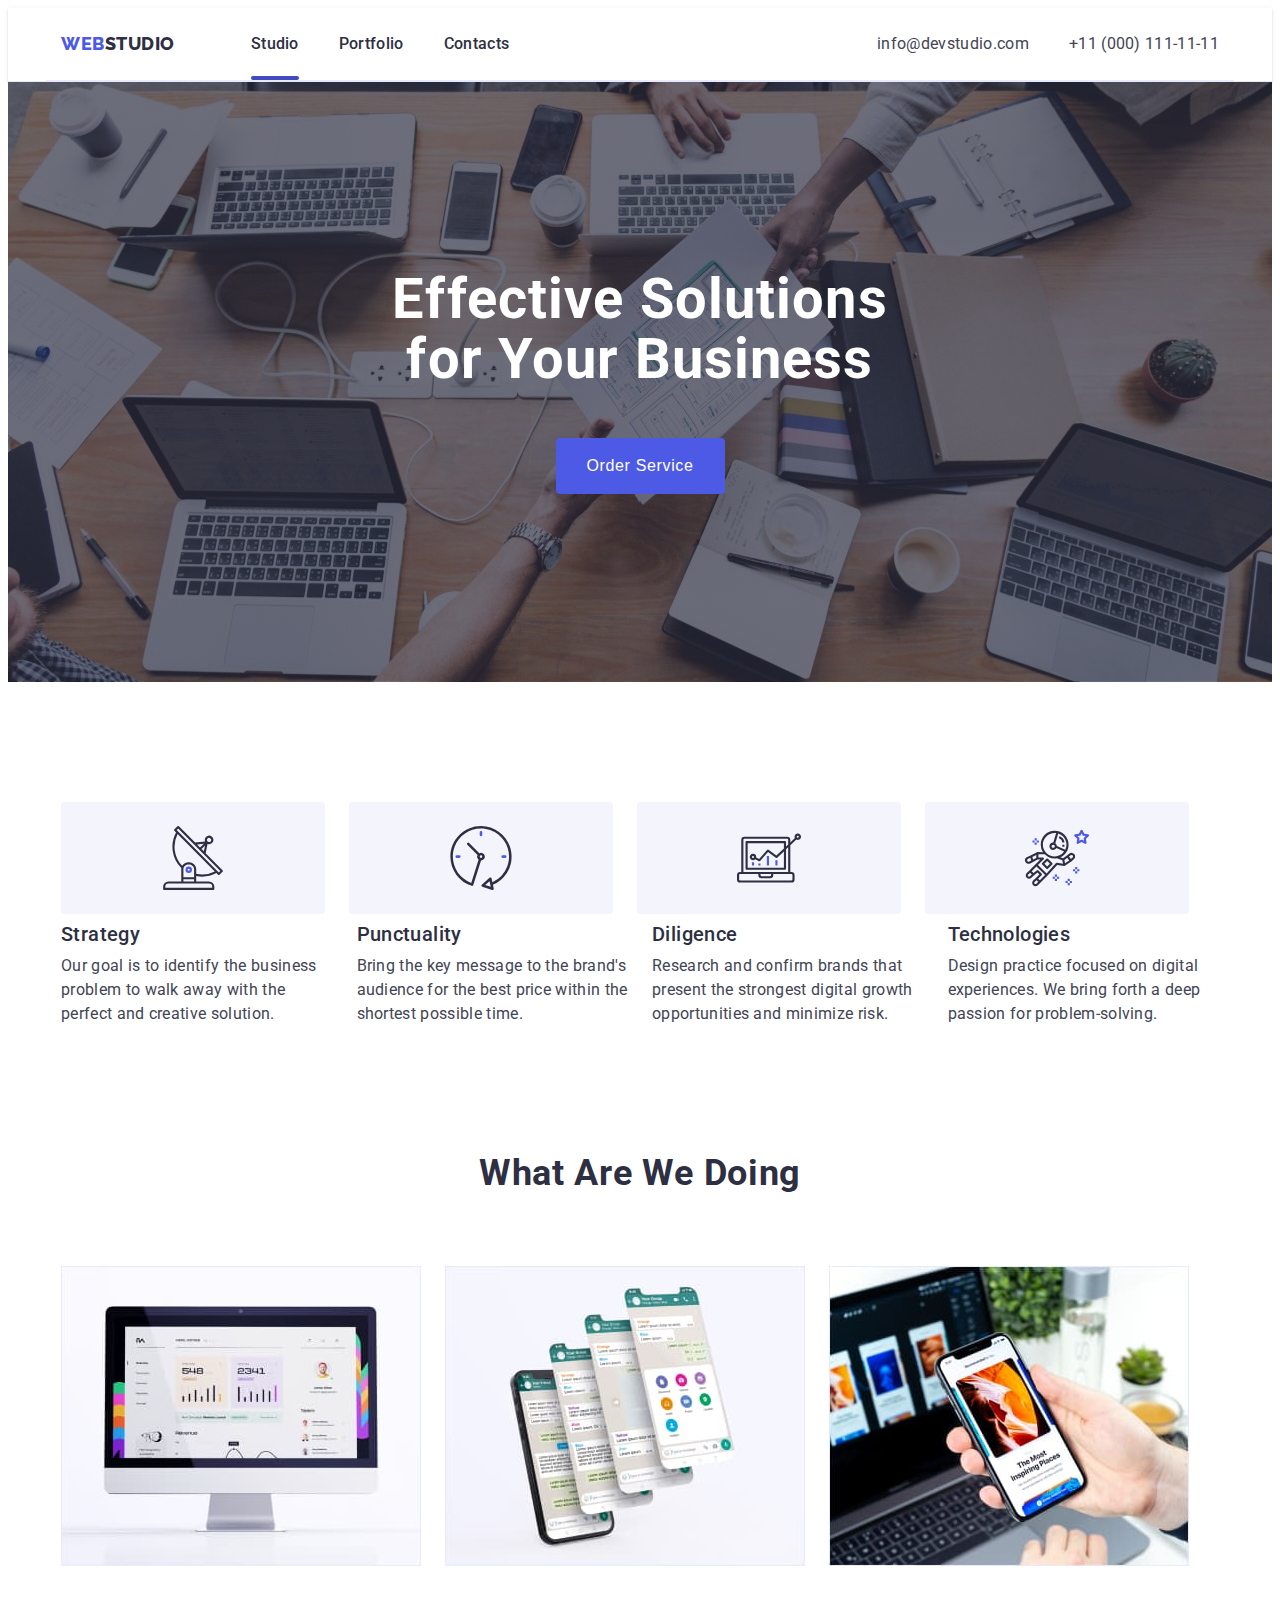
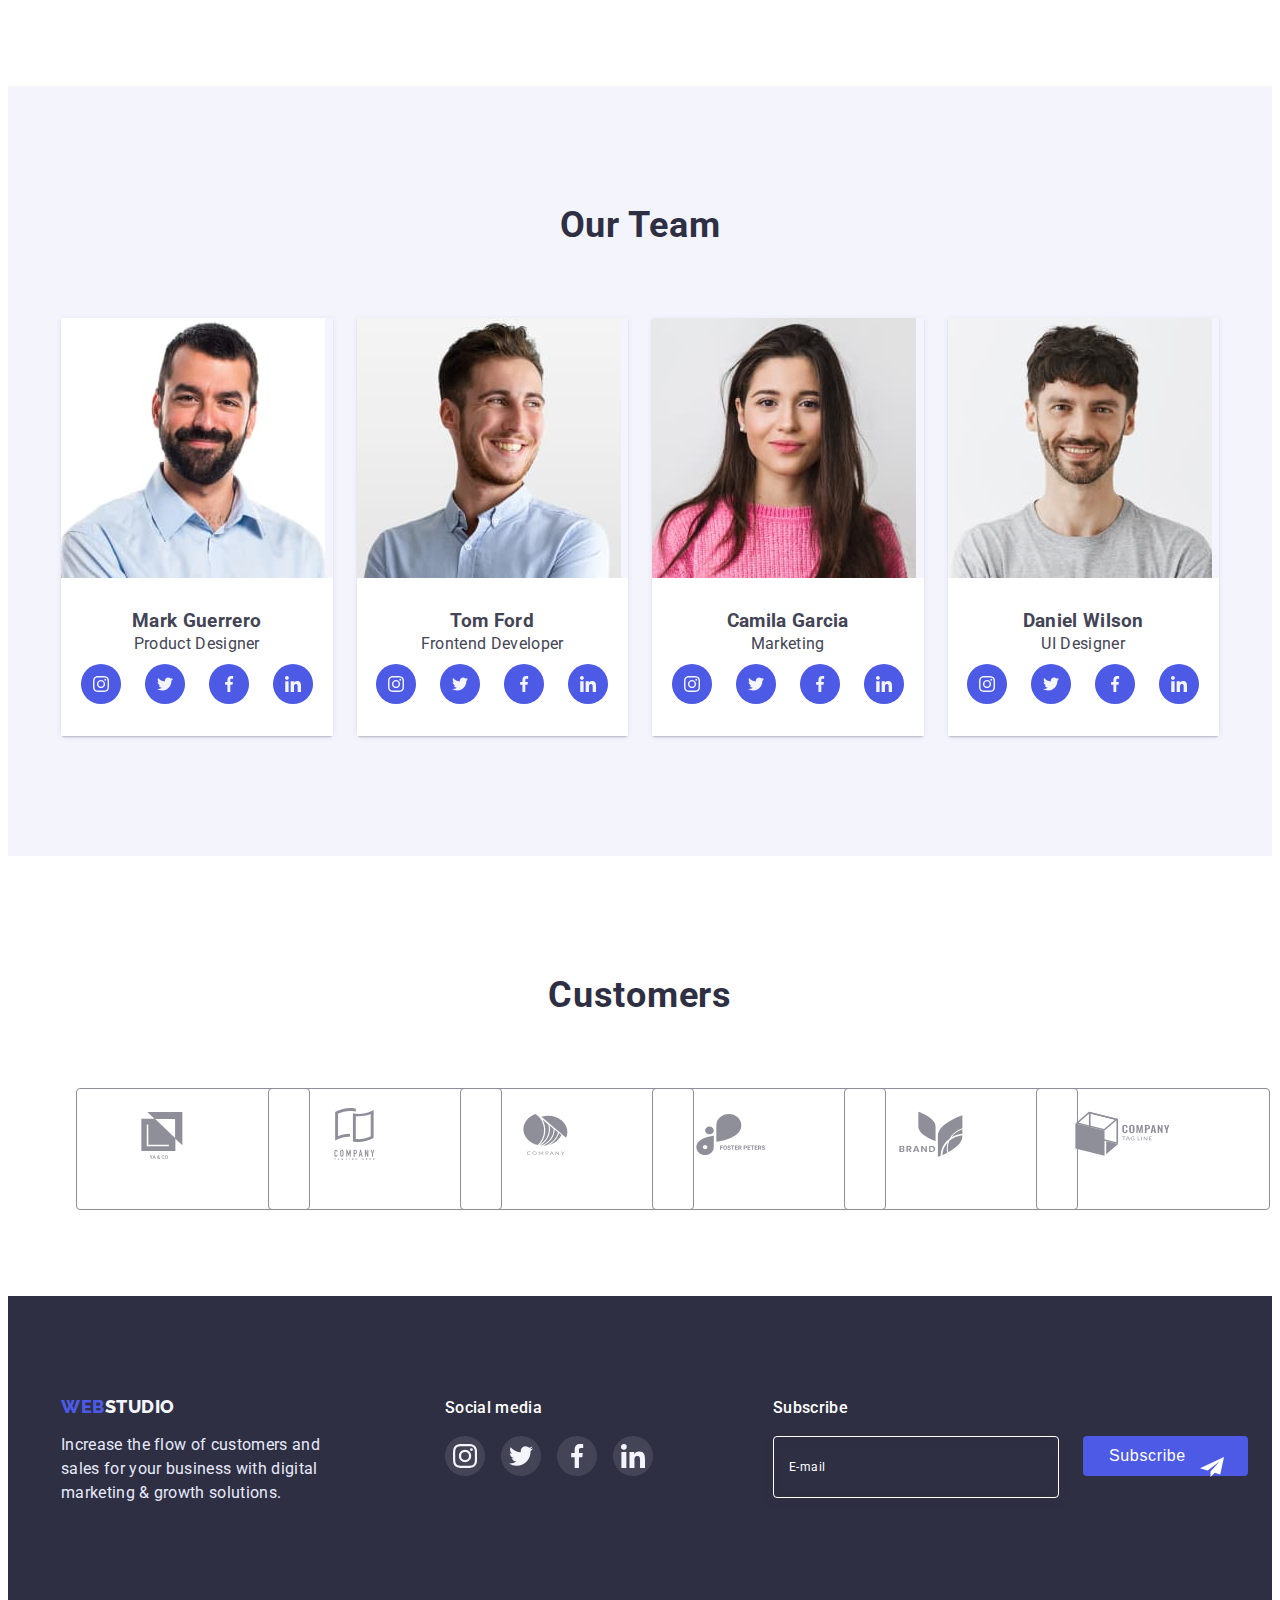
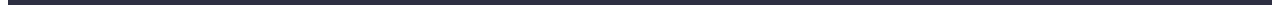
==== commit cde20e4a: "hw-6" ====
--- a/index.html
+++ b/index.html
@@ -401,8 +401,8 @@
                 />
                 <label class="online-label" for="online-email">E-mail</label>
               </div>
-               <button type="submit" class="hero-btn online-btn">Subscribe</button>
-               <svg width="24" height="24" class="footer-icon-plane">
+                <button type="submit" class="hero-btn online-btn">Subscribe</button>
+                <svg width="24" height="24" class="footer-icon-plane">
                   <use href="./images/icons.svg#icon-plane"></use></svg
               >
           </form>
--- a/css/styles.css
+++ b/css/styles.css
@@ -584,7 +584,7 @@
   width: 100%;
   height: 100%;
   border-radius: 50%;
-  background-color: var(--accent-color);
+  background-color: var(--title-text-color);
   display: flex;
   align-items: center;
   justify-content: center;
@@ -615,10 +615,12 @@
 .online-input {
   width: 264px;
   height: 40px;
+  padding: 10px;
   border-radius: 4px;
   border: 1px solid #ffffff;
   filter: drop-shadow(0px 4px 4px rgba(0, 0, 0, 0.15));
   background-color: transparent;
+  outline: none;
 }
 
 .online-label {
@@ -769,6 +771,7 @@
   resize: none;
   font-size: 12px;
   line-height: 1.17;
+  outline: none;
 }
 
 .modal-textarea:focus {
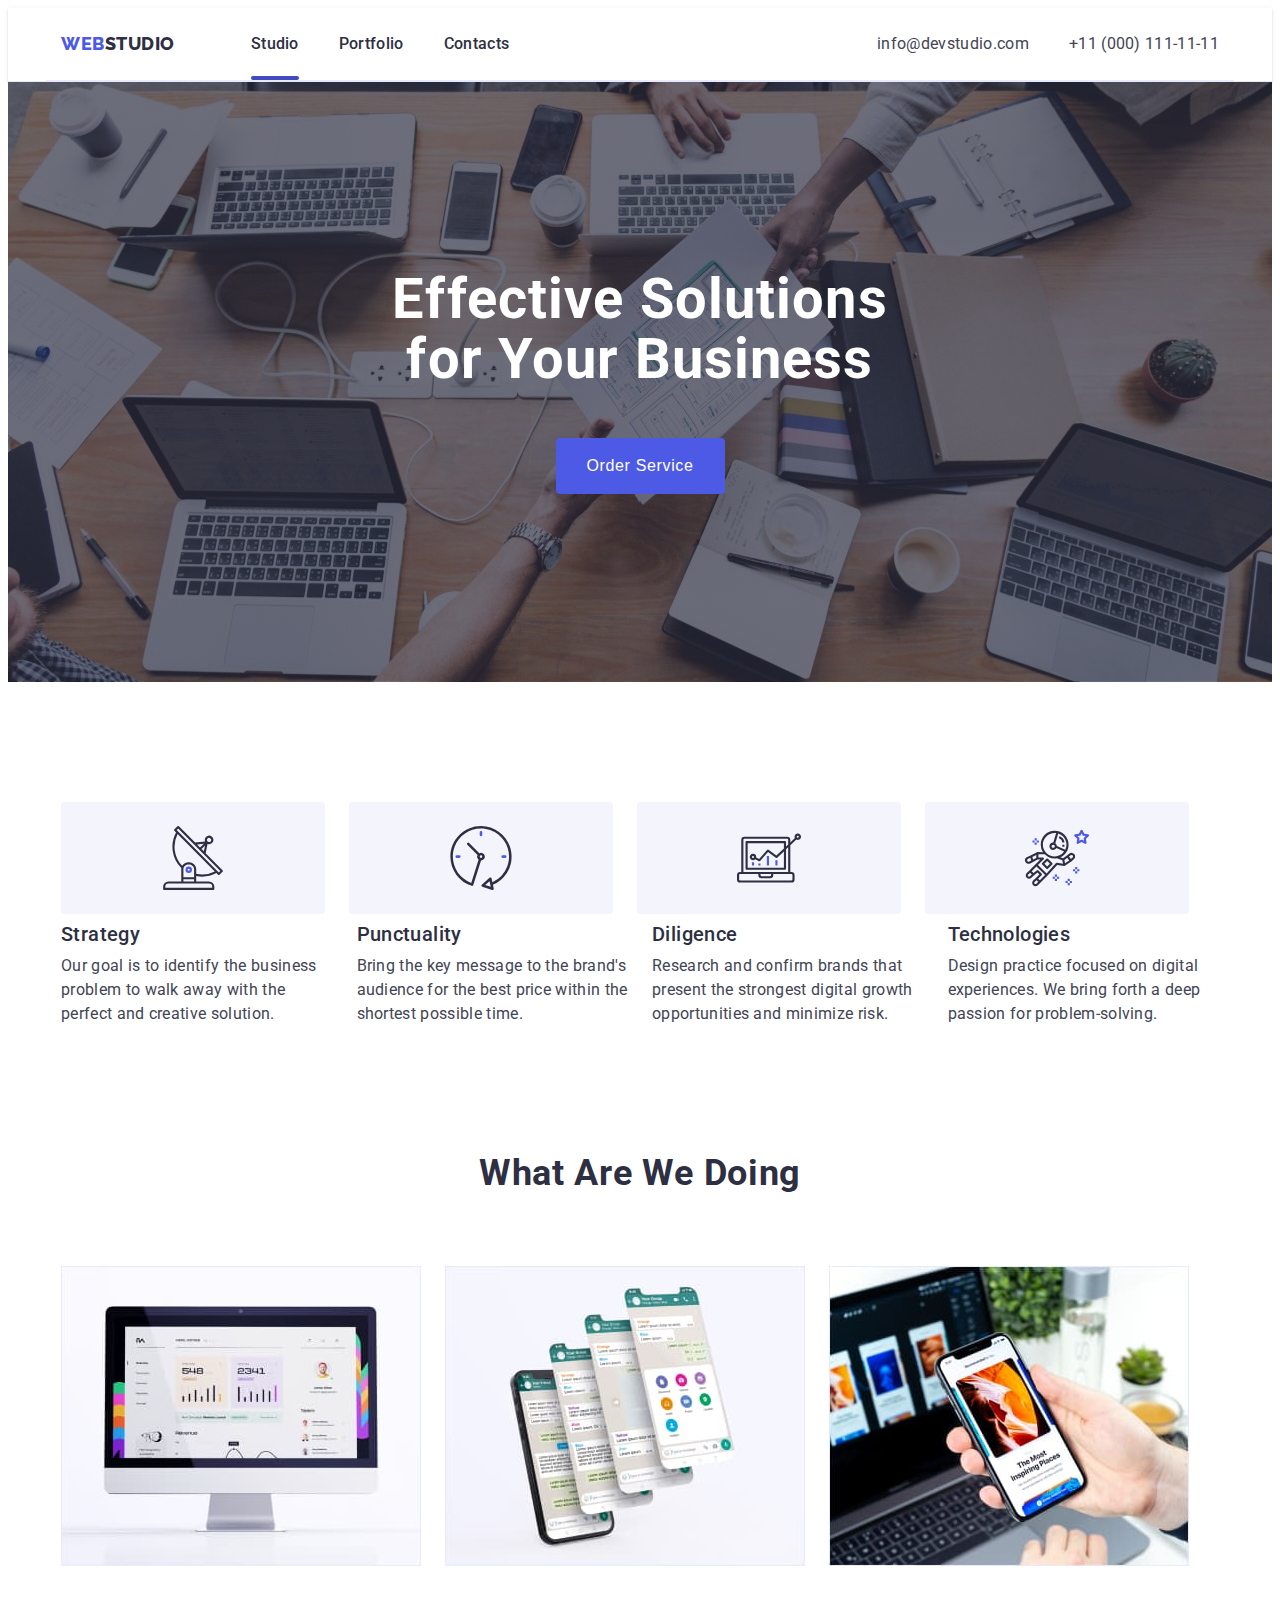
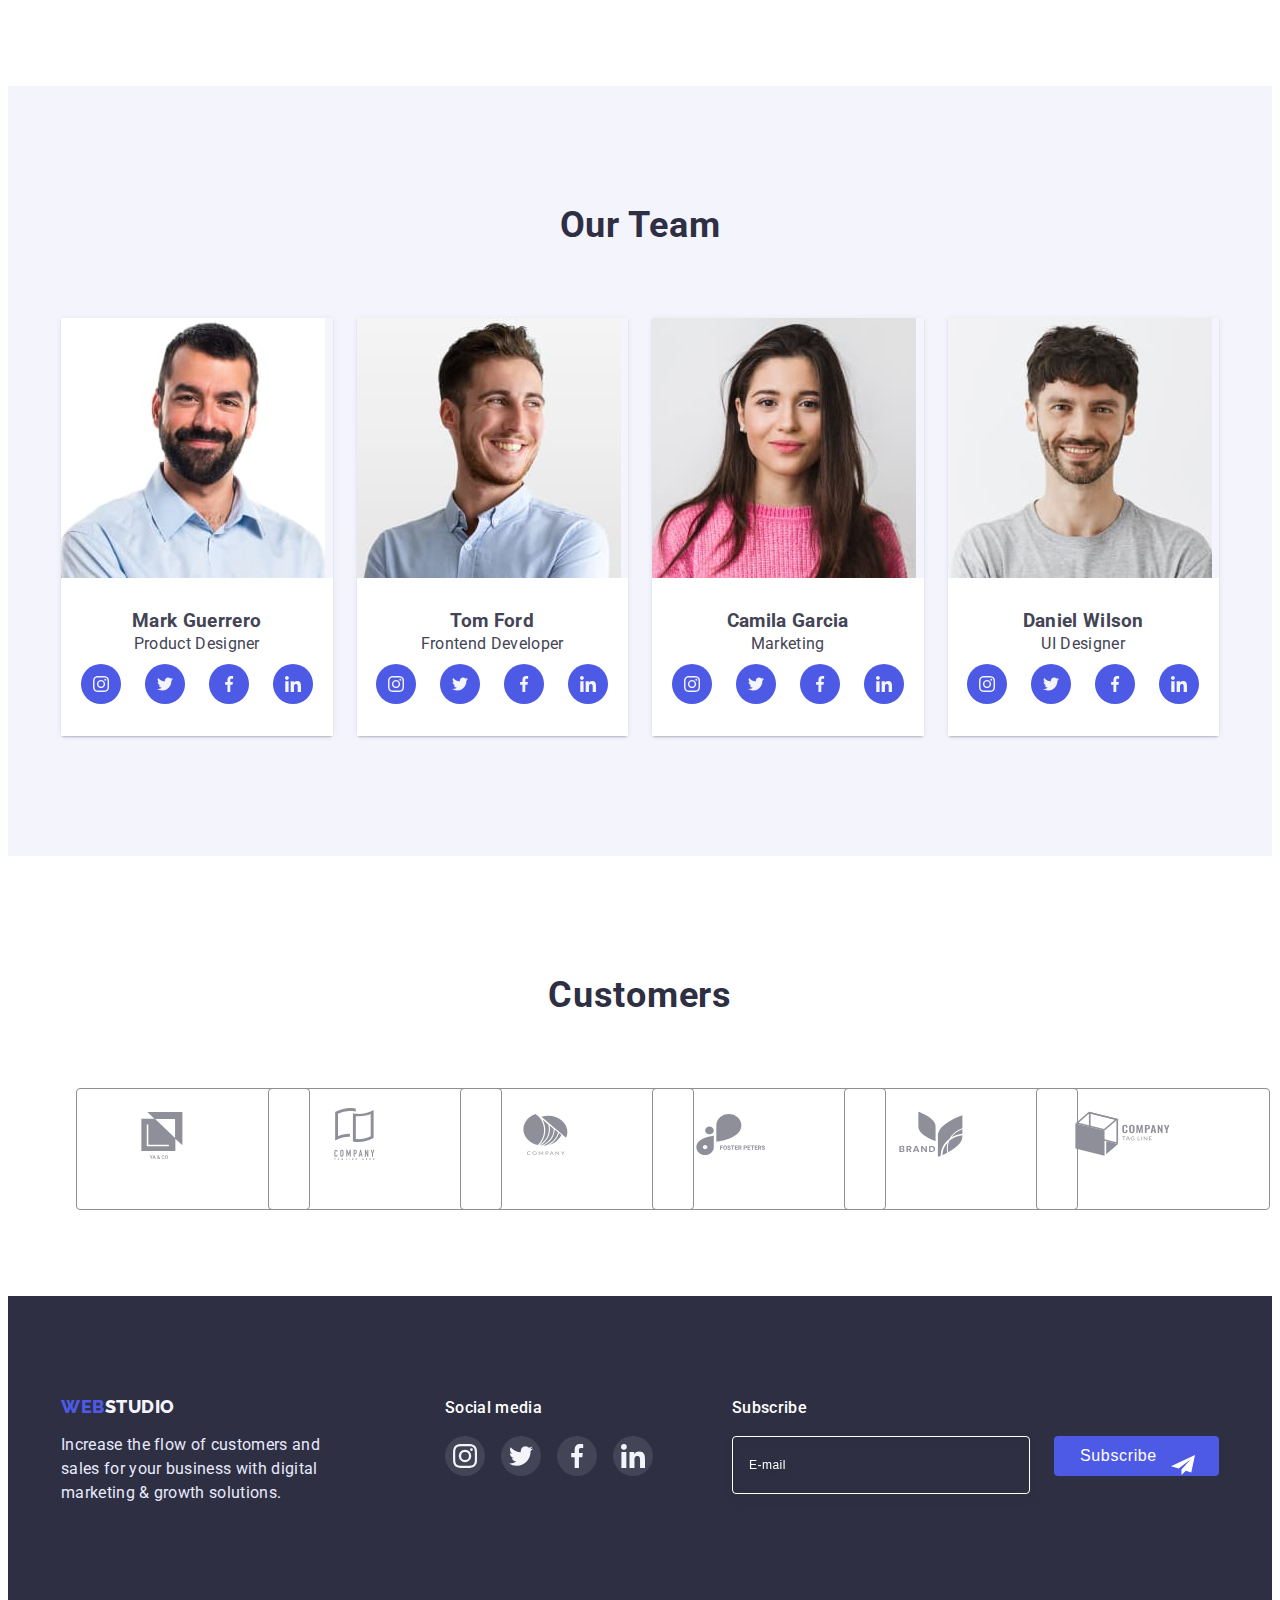
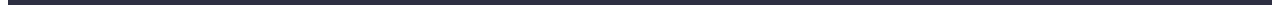
==== commit 145e88ac: "hw-6" ====
--- a/index.html
+++ b/index.html
@@ -397,9 +397,8 @@
                   name="online-email"
                   type="email"
                   required
-                  placeholder=" "
+                  placeholder="E-mail"
                 />
-                <label class="online-label" for="online-email">E-mail</label>
               </div>
                 <button type="submit" class="hero-btn online-btn">Subscribe</button>
                 <svg width="24" height="24" class="footer-icon-plane">
@@ -408,6 +407,7 @@
           </form>
       </div>
     </footer>
+    
     <div class="backdrop is-hidden" data-modal>
       <div class="modal">
         <button type="button" data-modal-close class="modal-close">
--- a/css/styles.css
+++ b/css/styles.css
@@ -239,10 +239,8 @@
 
   background-color: var(--accent-color);
   color: var(--header-color);
-
-  transition-property: background-color;
-  transition-duration: 250ms;
-  transition-timing-function: var(--cubic);
+  cursor: pointer;
+  transition: background-color 250ms var(--cubic);
 }
 
 .online-btn {
@@ -529,6 +527,7 @@
 
 .footer-container {
   display: flex;
+  position: relative;
   gap: 120px;
 }
 .footer-text {
@@ -588,10 +587,7 @@
   display: flex;
   align-items: center;
   justify-content: center;
-
-  transition-property: background-color;
-  transition-duration: 250ms;
-  transition-timing-function: var(--cubic);
+  transition: background-color 250ms var(--cubic);
 }
 
 .footer-soc-link:hover,
@@ -599,6 +595,11 @@
   background-color: #31d0aa;
 }
 
+.footer-subscribe {
+  position: absolute;
+  right: 15px;
+}
+
 .footer-subscribe-text {
   font-weight: 500;
   font-size: 16px;
@@ -615,15 +616,16 @@
 .online-input {
   width: 264px;
   height: 40px;
-  padding: 10px;
+  padding: 8px 16px;
   border-radius: 4px;
+  color: #ffffff;
   border: 1px solid #ffffff;
   filter: drop-shadow(0px 4px 4px rgba(0, 0, 0, 0.15));
   background-color: transparent;
   outline: none;
 }
 
-.online-label {
+.online-input::placeholder {
   font-size: 12px;
   line-height: 2;
   display: flex;
@@ -634,6 +636,9 @@
   left: 16px;
   top: 50%;
   transform: translateY(-50%);
+}
+.online-label {
+  color: #ffffff;
 }
 
 .online-form {
@@ -666,15 +671,15 @@
   background: #fcfcfc;
   border-radius: 4px;
   position: absolute;
-  top: 88px;
+  top: 50%;
   left: 50%;
-  transform: translateX(-50%) scaleY(1);
-  transition: transform 250ms linear;
+  transform: translate(-50%, -50%) scale(1);
+  transition: transform 250ms var(--cubic);
   padding: 24px;
 }
 
 .backdrop.is-hidden .modal {
-  transform: translateX(-50%) scaleY(0);
+  transform: translate(-50%, -50%) scale(0);
 }
 
 .modal-close {
@@ -689,6 +694,7 @@
   align-items: center;
   justify-content: center;
   transition: background-color 250ms var(--cubic);
+  cursor: pointer;
 }
 
 .close-icon {
@@ -707,6 +713,10 @@
   pointer-events: none;
 }
 
+.no-scroll {
+  overflow: hidden;
+}
+
 .modal-title {
   font-weight: 500;
   font-size: 16px;
@@ -725,7 +735,7 @@
 .modal-input {
   width: 100%;
   height: 40px;
-  border: 1px solid var(--icon-fill);
+  border: 1px solid var(--primery-text-color);
   border-radius: 4px;
   outline: transparent;
   padding-left: 38px;
@@ -757,6 +767,8 @@
 
 .modal-label-text {
   font-size: 12px;
+  line-height: 1.17;
+  letter-spacing: 0.04em;
   color: #8e8f99;
   margin-bottom: 4px;
 }
@@ -764,7 +776,7 @@
 .modal-textarea {
   width: 100%;
   height: 120px;
-  border: 1px solid var(--icon-fill);
+  border: 1px solid var(--primery-text-color);
   border-radius: 4px;
   padding: 8px 16px;
   background-color: transparent;
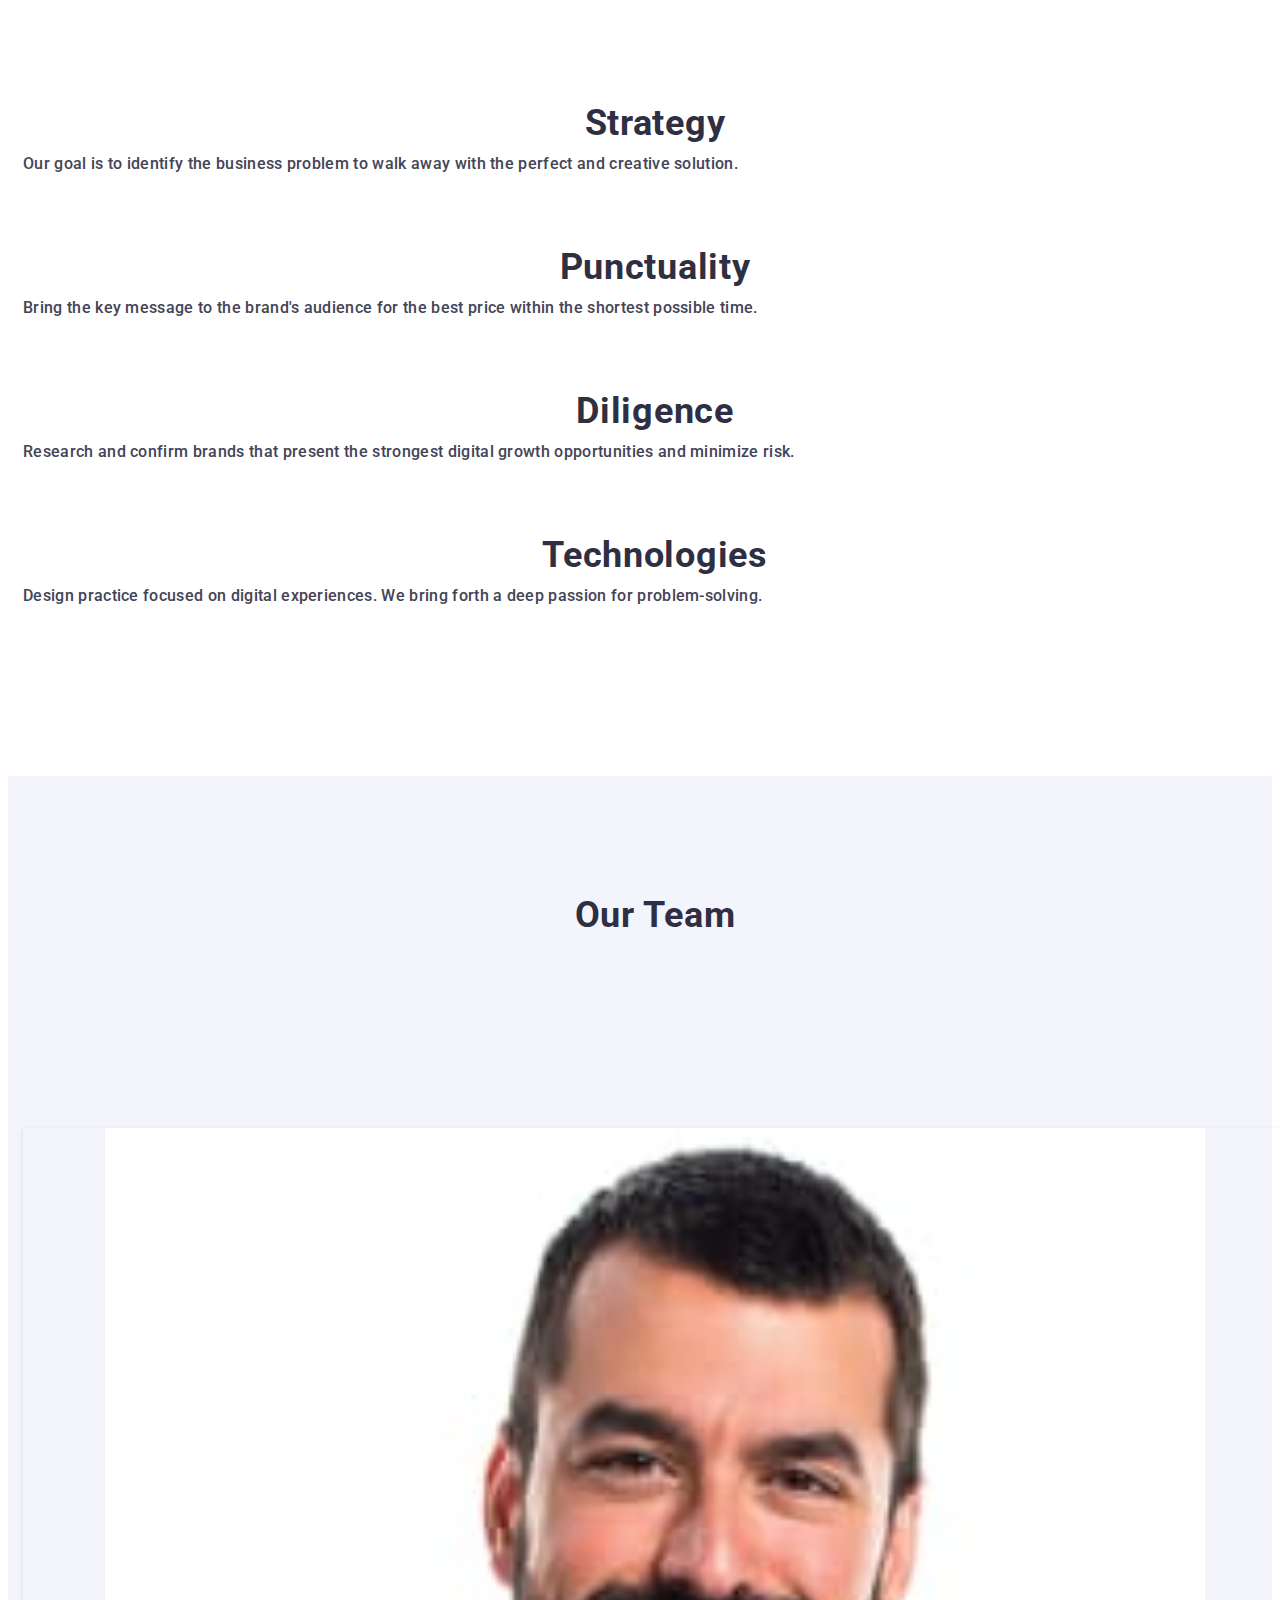
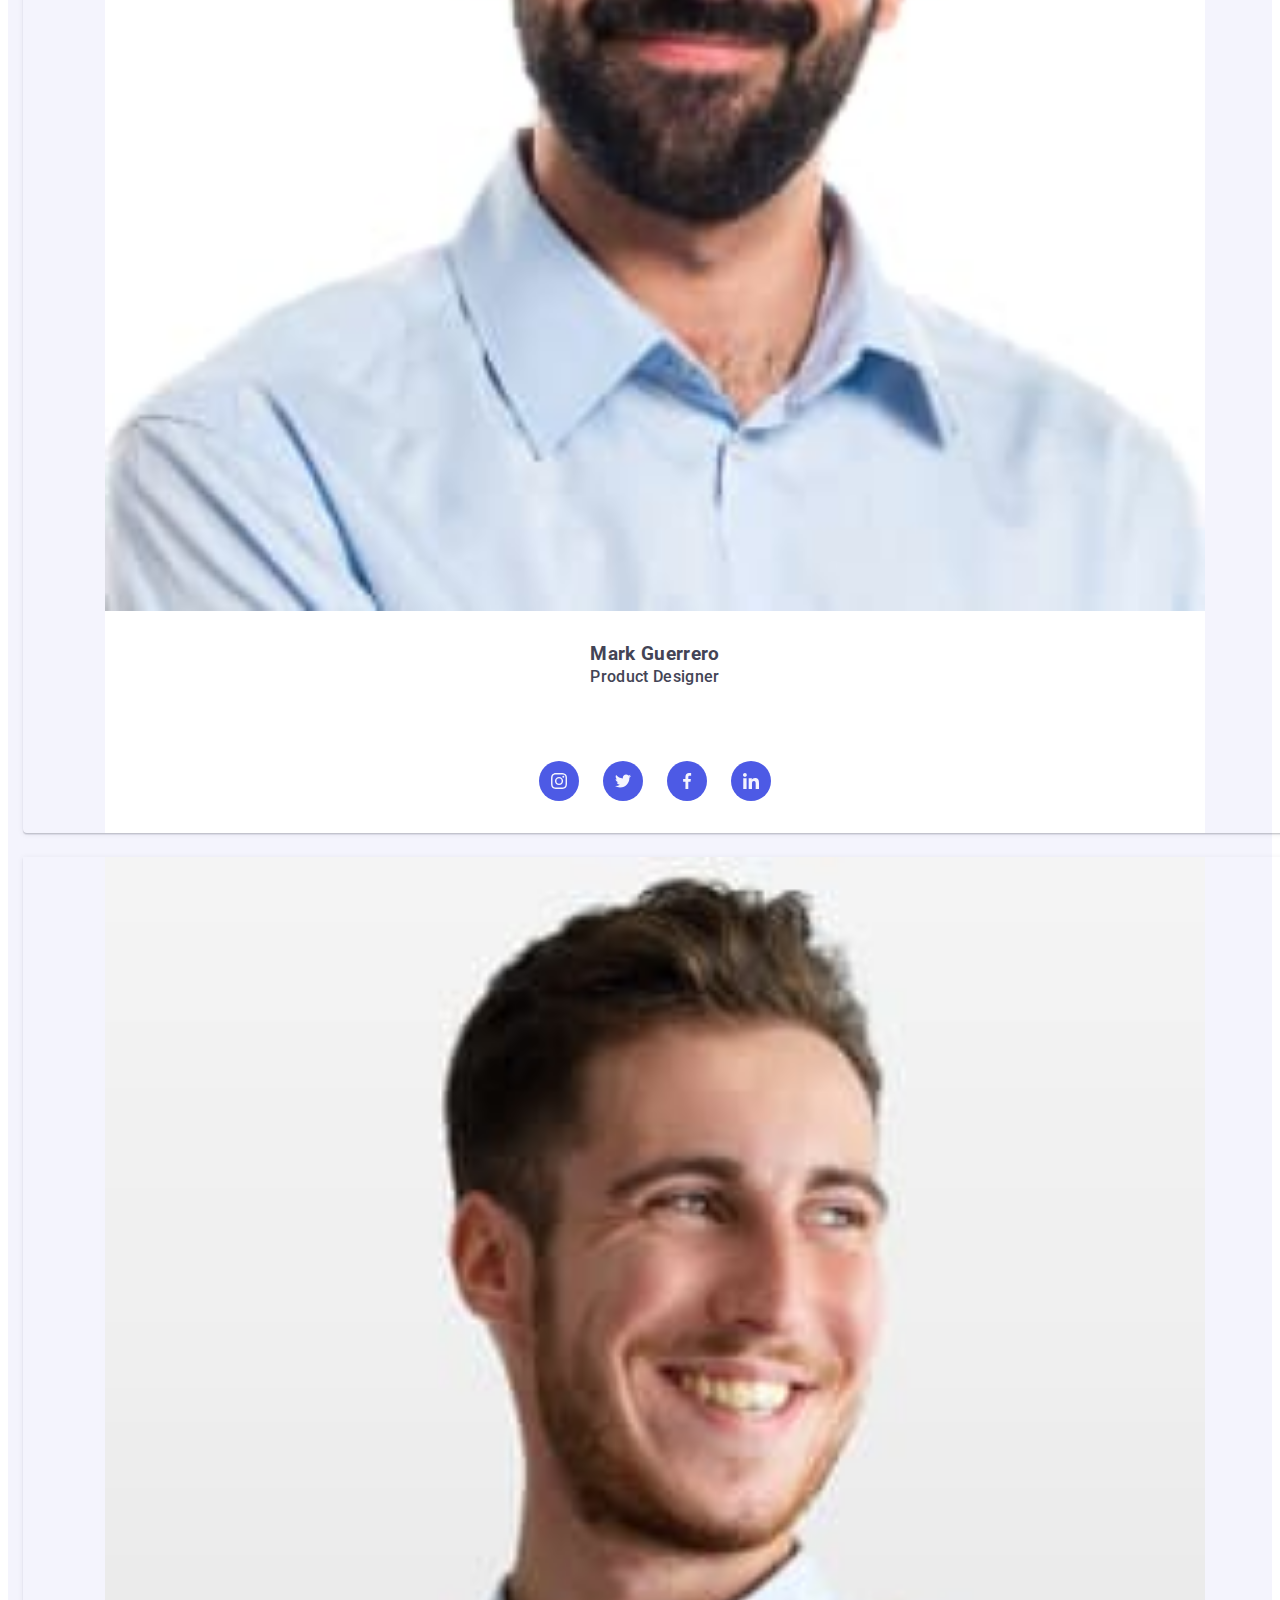
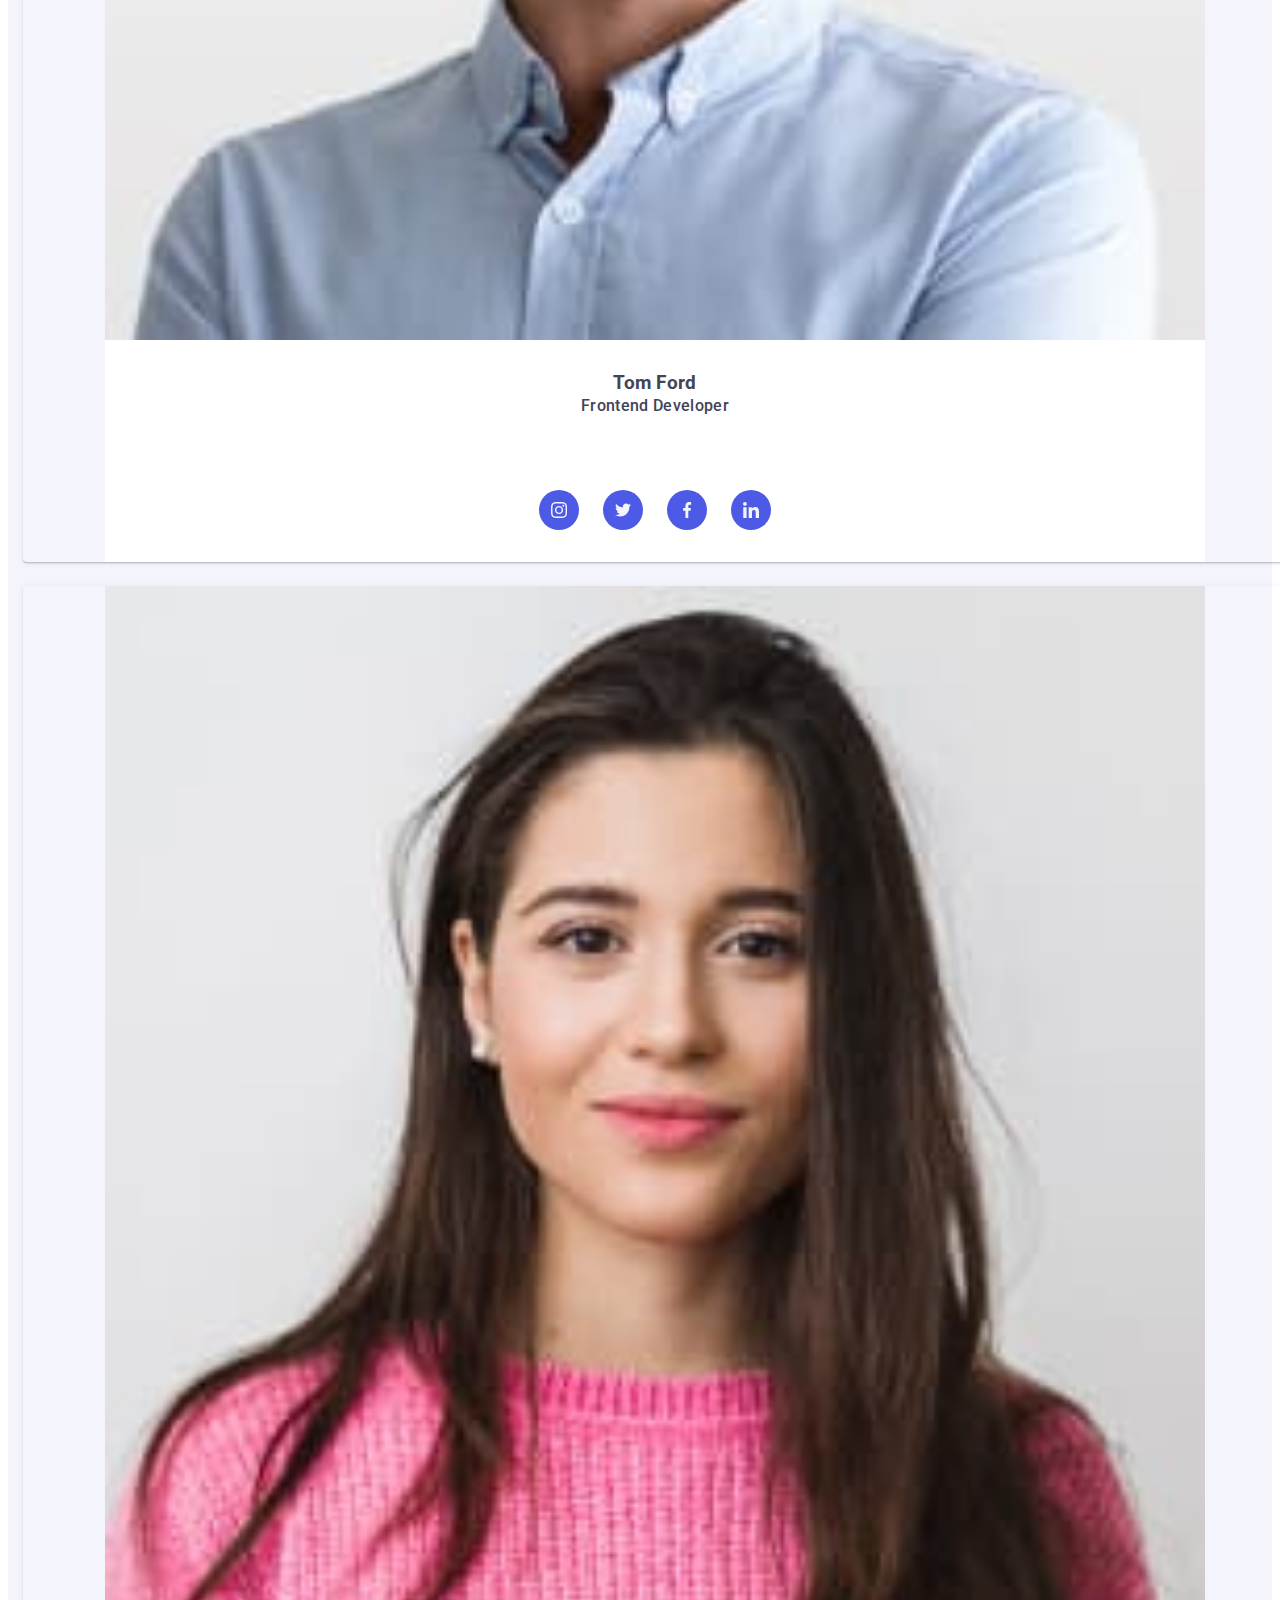
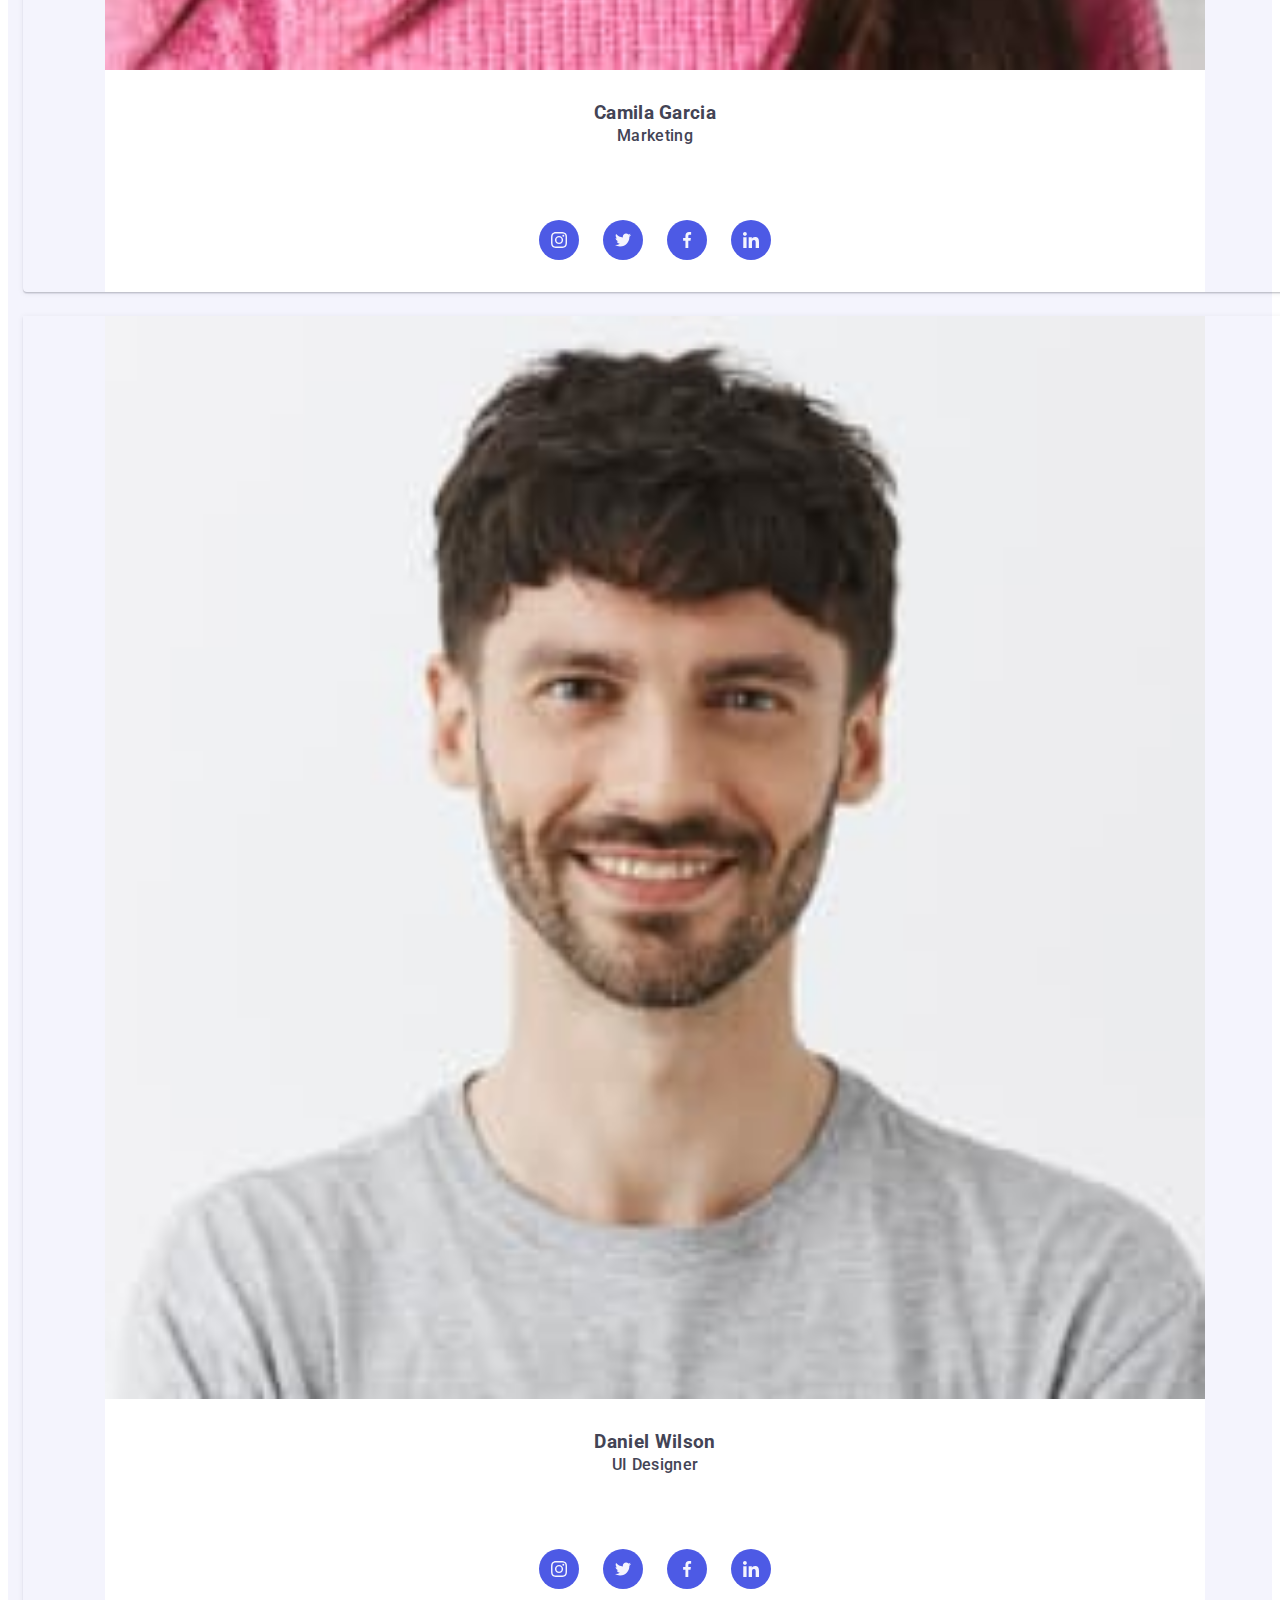
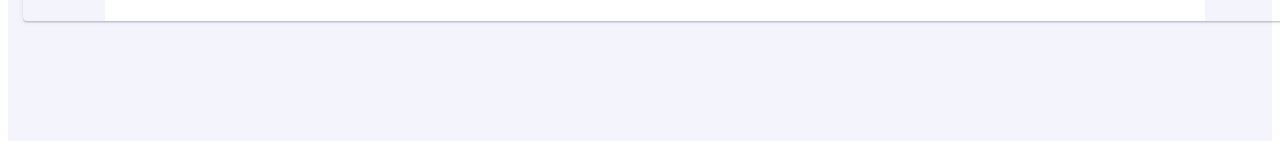
==== commit efc9ca63: "hw-7" ====
--- a/index.html
+++ b/index.html
@@ -22,7 +22,7 @@
   </head>
 
   <body>
-    <header class="header">
+    <!-- <header class="header">
       <div class="container header-container">
         <nav class="header-nav">
           <a class="header-logo link" href="./index.html"
@@ -55,22 +55,22 @@
           </ul>
         </address>
       </div>
-    </header>
+    </header> -->
 
     <main>
-      <section class="hero">
+      <!-- <section class="hero">
         <div class="container hero-container">
           <h1 class="hero-title">Effective Solutions for Your Business</h1>
           <button class="hero-btn" data-modal-open type="button">
             Order Service
           </button>
         </div>
-      </section>
+      </section> -->
 
       <section class="studio">
         <div class="container">
           <div class="studio-icon">
-            <ul class="studio-icon-list">
+            <!-- <ul class="studio-icon-list">
               <li class="studio-icon-item">
                 <a href="" class="studio-icon-link link">
                   <svg width="64" height="64" class="studio-icon-svg">
@@ -95,7 +95,7 @@
                     <use href="./images/icons.svg#icon-astronaut"></use></svg
                 ></a>
               </li>
-            </ul>
+            </ul> -->
           </div>
           <h2 class="studio-title">Advantages</h2>
           <ul class="studio-list list">
@@ -131,7 +131,7 @@
         </div>
       </section>
 
-      <section class="work">
+      <!-- <section class="work">
         <div class="container work-container">
           <h2 class="section-title">What are we doing</h2>
           <ul class="work-list list">
@@ -142,7 +142,7 @@
             <li><img src="./images/img3.jpg" alt="laptop" width="360" /></li>
           </ul>
         </div>
-      </section>
+      </section> -->
 
       <section class="team">
         <div class="container">
@@ -301,7 +301,7 @@
       </section>
     </main>
 
-    <section class="customers">
+    <!-- <section class="customers">
       <div class="container customers-container">
         <h2 class="section-title">Customers</h2>
         <ul class="customers-list list">
@@ -343,9 +343,9 @@
           </li>
         </ul>
       </div>
-    </section>
-
-    <footer class="footer">
+    </section> -->
+
+    <!-- <footer class="footer">
       <div class="container footer-container">
         <div class="container-logo">
           <a class="footer-logo link" href="./index.html"
@@ -406,8 +406,8 @@
               >
           </form>
       </div>
-    </footer>
-    
+    </footer> -->
+
     <div class="backdrop is-hidden" data-modal>
       <div class="modal">
         <button type="button" data-modal-close class="modal-close">
--- a/css/styles.css
+++ b/css/styles.css
@@ -36,7 +36,8 @@
 
 img {
   display: block;
-  max-width: 100%;
+  width: 100%;
+  height: auto;
   margin: 0;
 }
 
@@ -59,11 +60,16 @@
 }
 
 .container {
-  width: 1158px;
+  width: 100%;
+  flex-wrap: wrap;
   padding-left: 15px;
   padding-right: 15px;
   margin: 0 auto;
-  /*outline: 2px solid red;*/
+}
+
+.section {
+  padding-top: 96px;
+  padding-bottom: 96px;
 }
 
 /*---------- HEADER ---------- */
@@ -236,6 +242,7 @@
   border-color: transparent;
   margin-right: auto;
   margin-left: auto;
+  box-shadow: 0px 4px 4px rgba(0, 0, 0, 0.15);
 
   background-color: var(--accent-color);
   color: var(--header-color);
@@ -251,6 +258,7 @@
   border-radius: 4px;
   border-color: transparent;
   padding: 8px 24px;
+  box-shadow: none;
 }
 
 .hero-btn:hover,
@@ -261,8 +269,7 @@
 /*---------- Advantages ---------- */
 
 .studio {
-  padding-top: 120px;
-  padding-bottom: 120px;
+  padding: 96px 0px;
 }
 
 .studio-title {
@@ -271,7 +278,6 @@
 
 .studio-icon-list {
   display: flex;
-  gap: 24px;
 }
 .studio-icon-item {
   width: 264px;
@@ -289,39 +295,45 @@
 }
 
 .studio-item {
-  width: calc((100% - 72px) / 4);
+  width: 100%;
 }
 
 .studio-list,
 .work-list {
   display: flex;
-  gap: 24px;
+  flex-wrap: wrap;
 }
 
 .studio-text,
 .pictures-item {
-  font-weight: 500;
-  font-size: 20px;
-  line-height: 1.2;
+  align-items: center;
+  justify-content: center;
+  font-weight: 700;
+  font-size: 36px;
+  line-height: 1.11;
   letter-spacing: 0.02em;
   margin-bottom: 8px;
   color: var(--primery-text-color);
+  text-align: center;
 }
 
 .studio-link,
 .pictures-text {
+  font-weight: 500;
   font-size: 16px;
   line-height: 1.5;
   letter-spacing: 0.02em;
   margin: 0;
   color: var(--title-text-color);
-  margin-bottom: 8px;
+  margin-bottom: 72px;
+  /* align-self: stretch; */
+  flex-grow: 0;
 }
 
 /*---------- What are we doing ---------- */
 
 .work {
-  padding-bottom: 120px;
+  /* padding-bottom: 120px; */
 }
 
 .section-title {
@@ -334,6 +346,18 @@
   margin-bottom: 72px;
 }
 
+.work-container {
+}
+
+.work-list {
+  display: flex;
+  flex-wrap: wrap;
+  gap: 30px;
+}
+
+.work-item {
+  width: 100%;
+}
 /*---------- Team ---------- */
 
 .team {
@@ -346,10 +370,14 @@
 
 .team-list {
   display: flex;
+  flex-wrap: wrap;
+  padding-top: 120px;
   gap: 24px;
 }
 .team-item {
-  width: calc((100% - 72px) / 4);
+  width: 100%;
+  padding-left: 82px;
+  padding-right: 82px;
   box-shadow: 0px 1px 6px rgba(46, 47, 66, 0.08),
     0px 1px 1px rgba(46, 47, 66, 0.16), 0px 2px 1px rgba(46, 47, 66, 0.08);
   border-radius: 0px 0px 4px 4px;
@@ -735,7 +763,7 @@
 .modal-input {
   width: 100%;
   height: 40px;
-  border: 1px solid var(--primery-text-color);
+  border: 1px solid rgba(33, 33, 33, 0.2);
   border-radius: 4px;
   outline: transparent;
   padding-left: 38px;
@@ -751,6 +779,7 @@
   left: 16px;
   top: 50%;
   transform: translateY(-50%);
+  fill: var(--primery-text-color);
 }
 
 .modal-input:focus {
@@ -771,12 +800,13 @@
   letter-spacing: 0.04em;
   color: #8e8f99;
   margin-bottom: 4px;
+  display: block;
 }
 
 .modal-textarea {
   width: 100%;
   height: 120px;
-  border: 1px solid var(--primery-text-color);
+  border: 1px solid rgba(33, 33, 33, 0.2);
   border-radius: 4px;
   padding: 8px 16px;
   background-color: transparent;
@@ -786,6 +816,10 @@
   outline: none;
 }
 
+.modal-textarea::placeholder {
+  color: rgba(46, 47, 66, 0.4);
+}
+
 .modal-textarea:focus {
   border-color: var(--accent-color);
 }
@@ -805,12 +839,15 @@
   color: var(--accent-color);
 }
 
+.modal-check {
+}
+
 .check-text::before {
   content: '';
   width: 16px;
   height: 16px;
   border-radius: 2px;
-  border: 1px solid var(--icon-fill);
+  border: 1px solid var(--primery-text-color);
   display: block;
   transition: background-color 250ms var(--cubic);
 }
@@ -828,4 +865,10 @@
   left: 50%;
   bottom: 0;
   transform: translate(-50%, -50%);
-}
+  box-shadow: 0px 4px 4px rgba(0, 0, 0, 0.15);
+}
+/* @media screen and (min-width: 480px) {
+  .conteiner-ada {
+    max-width: 480px;
+  }
+} */
